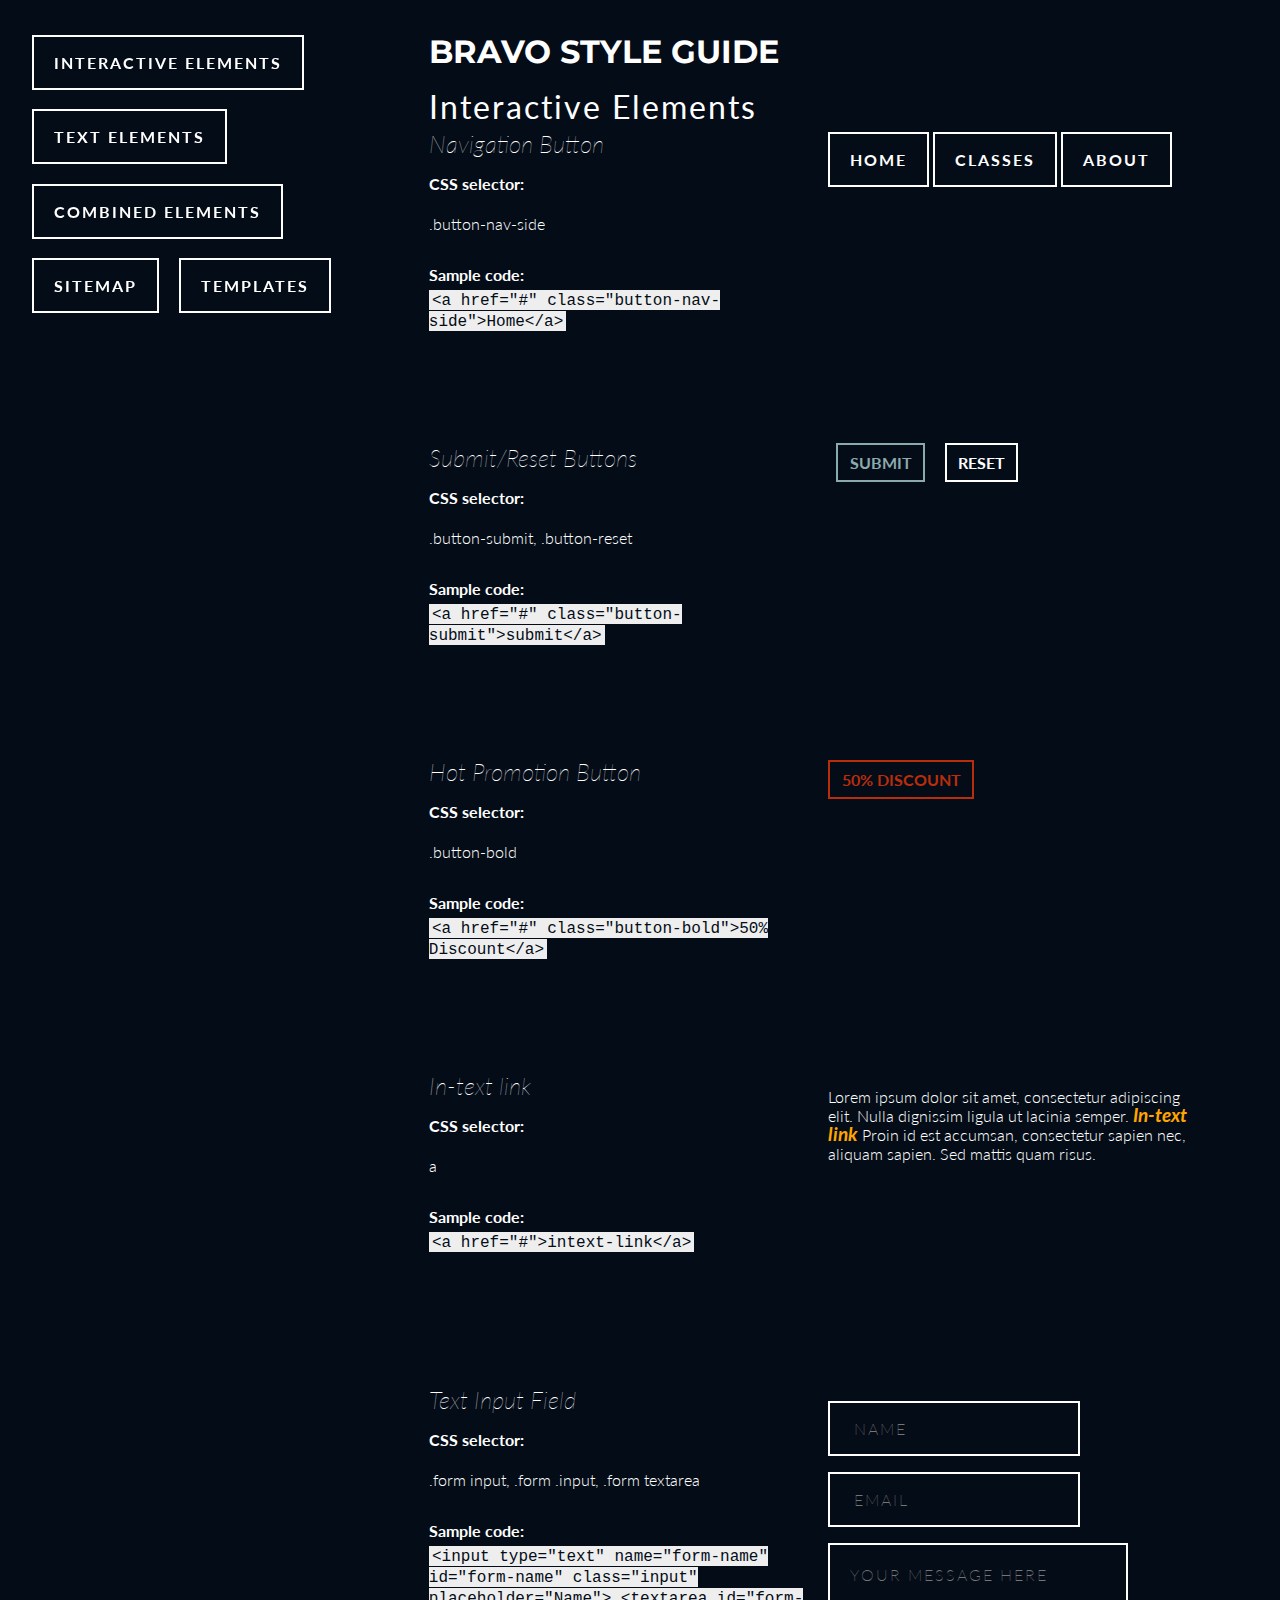
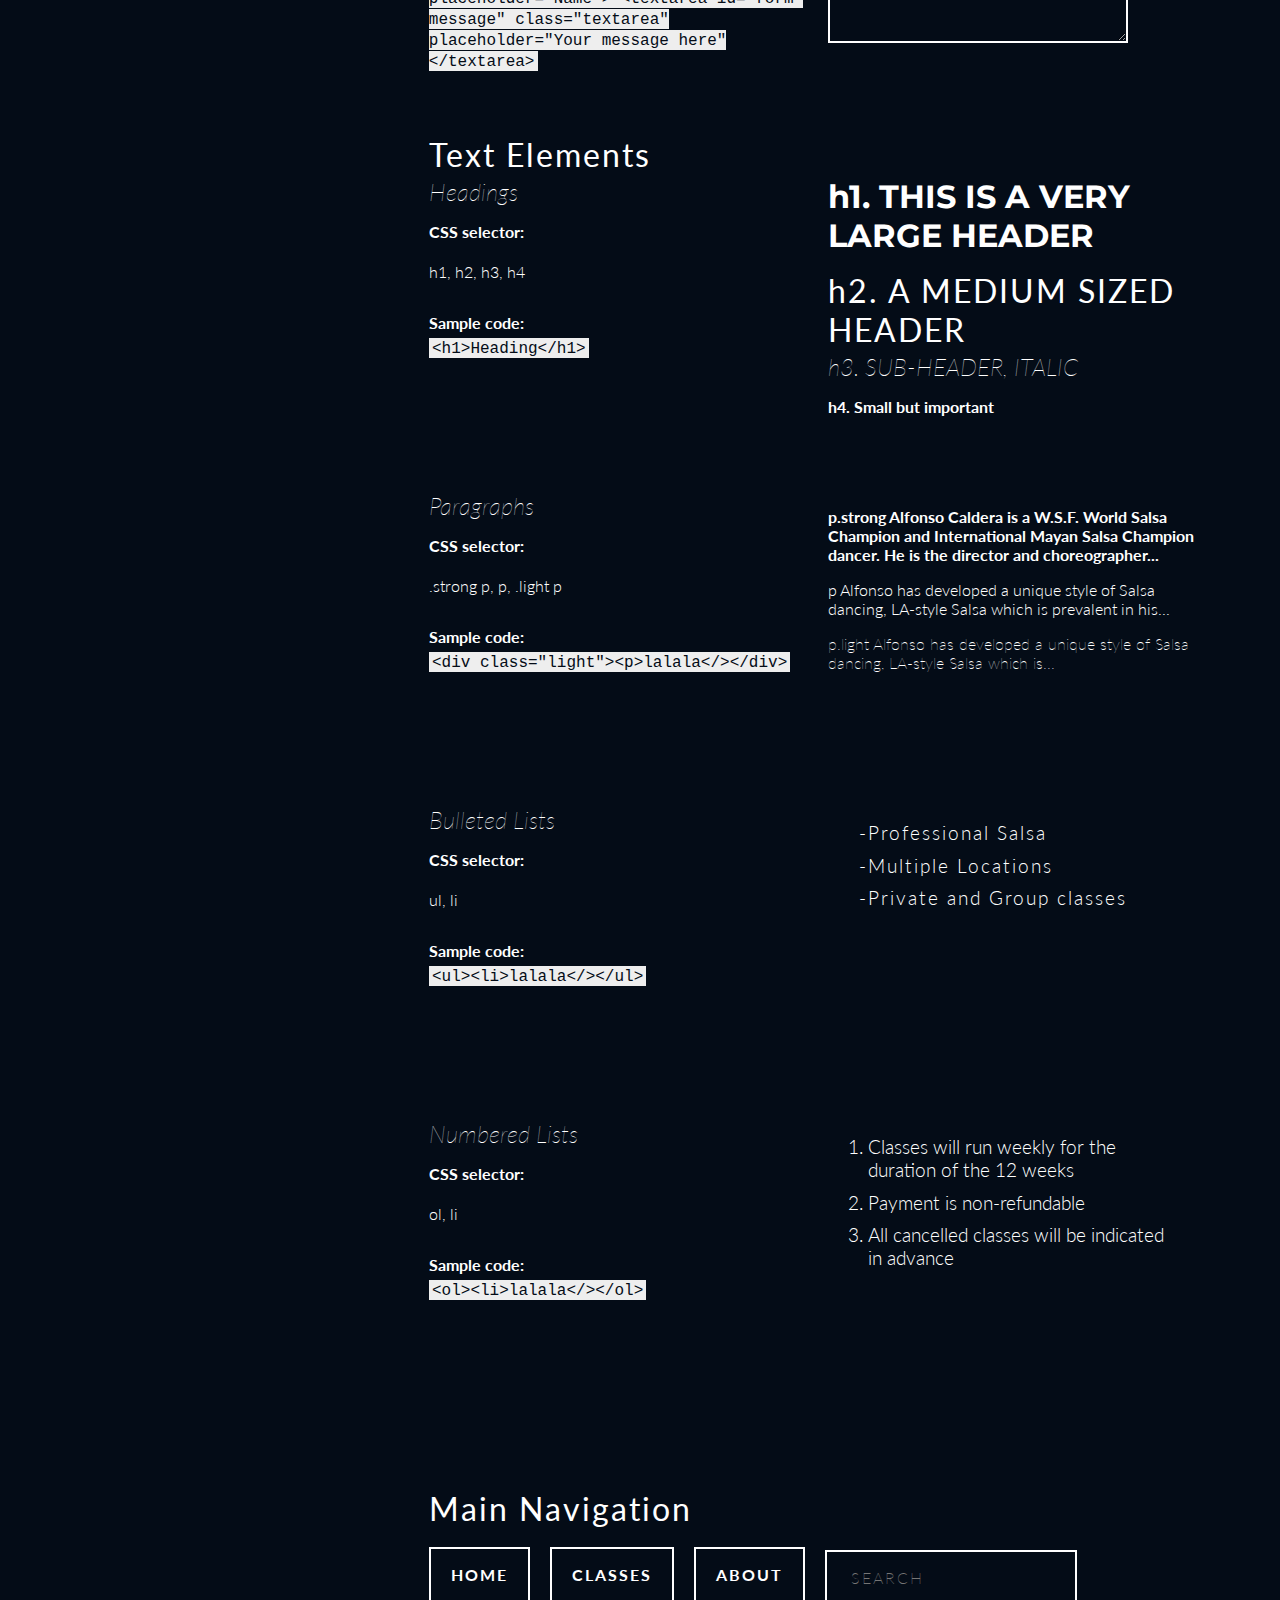
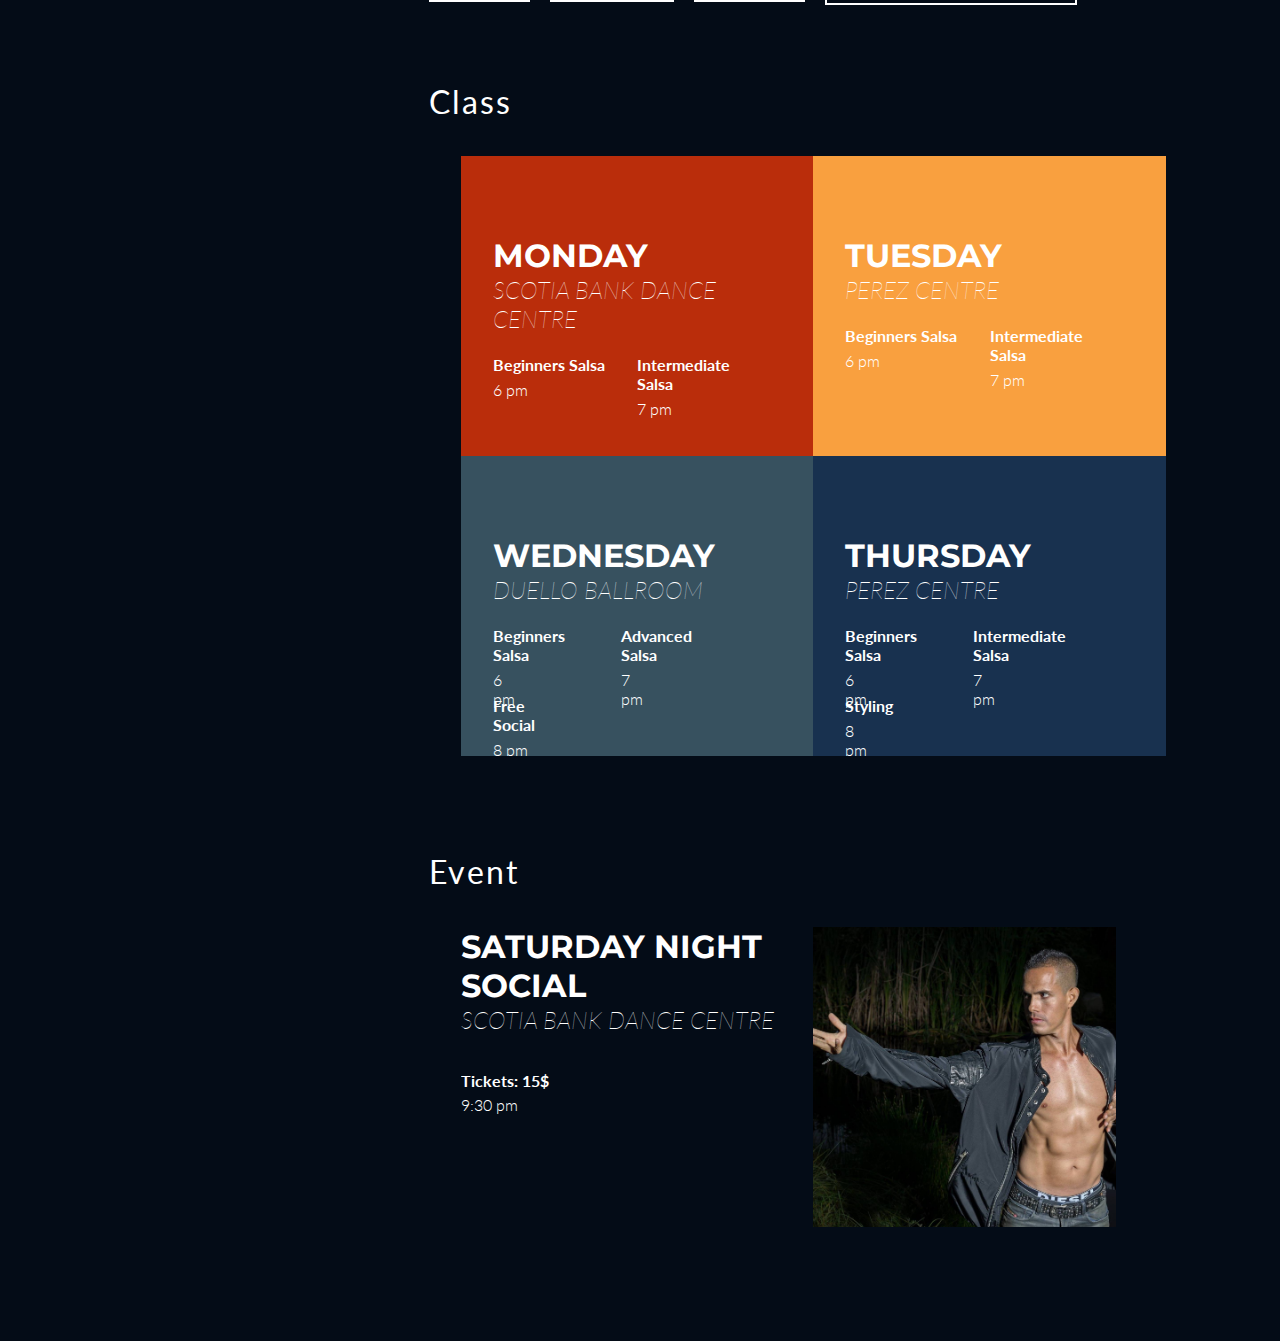
==== index.html @ b757b140 "made menu smaller and changed the padding for the grid in style guide" ====
<!DOCTYPE html>
<html>

  <head>

    <meta charset="utf-8">
    <title>BRAVO STYLE GUIDE</title>

    <link href="css/main.css" rel="stylesheet">
    <link rel="stylesheet" href="css/normalize.css">
    <link href='http://fonts.googleapis.com/css?family=Lato:100,300,400,700,900,300italic,400italic|Playfair+Display:700,900,700italic,900italic|Montserrat:400,700' rel='stylesheet' type='text/css'>
    <meta name="viewport" content="width=device-width, initial-scale=1.0">

  </head>

  <body>


    <div class= "grid grid-pad">

      <div class="col-1-4">
        

          <nav>
            
            <div class="col-1-1">  
              <a class="button-nav-side" href="#interactive_elements">Interactive Elements</a>
            </div>
            <div class="col-1-1">
              <a class="button-nav-side" href="#text_elements">Text Elements</a>
            </div>
            <div class="col-1-1">
              <a class="button-nav-side" href="#combined_elements">Combined Elements</a>
            </div>
            <div class="col-1-1">
              <a class="button-nav-side" href="sketches.html">Sitemap</a>
            </div>
            <div class="col-1-1">
              <a class="button-nav-side" href="components.html">Templates</a>
            </div>
        
          </nav>
     

      </div>

      <div class="col-3-4" id="interactive_elements">

        <!-- INTERACTIVE ELEMENTS SECTION // -->
        <h1>BRAVO STYLE GUIDE</h1>

            <!-- Default Button styling section -->
            
            <h2>Interactive Elements</h2>

              <div class="col-1-2">
                <h3>Navigation Button</h3>     
                <h4>CSS selector:</h4>
                <p>.button-nav-side</p>
                <h4>Sample code:</h4>
                <code>&lt;a href="#" class="button-nav-side"&gt;Home&lt;/a&gt;</code>
              </div>

              <div class="col-1-2">
                <a class="button-nav-side" href="#">Home</a>   
                  <a class="button-nav-side" href="#">Classes</a>   
                    <a class="button-nav-side" href="#">About</a>   
  
              </div>

              <div class="col-1-2">
                  <h3>Submit/Reset Buttons</h3>
                  <h4>CSS selector:</h4>
                  <p>.button-submit, .button-reset</p>
                  <h4>Sample code:</h4>
                  <code>&lt;a href="#" class="button-submit"&gt;submit&lt;/a&gt;</code>
              </div>

              <div class="col-1-2">
                <a class="button-submit" href="#">Submit</a>  
                <a class="button-reset" href="#">Reset</a>                   
              </div>

              <div class="col-1-2">
                <h3>Hot Promotion Button</h3>
                <h4>CSS selector:</h4>
                <p>.button-bold</p>
                <h4>Sample code:</h4>
                <code>&lt;a href="#" class="button-bold"&gt;50% Discount&lt;/a&gt;</code>
              </div>

              <div class="col-1-2">
                <a class="button-bold" href="#">50% Discount</a>
              </div>

              <div class="col-1-2">

                <h3>In-text link</h3>
                <h4>CSS selector:</h4>
                <p>a</p>
                <h4>Sample code:</h4>
                <code>&lt;a href="#"&gt;intext-link&lt;/a&gt;</code>

              </div>

              <div class="col-1-2">

              <p>Lorem ipsum dolor sit amet, consectetur adipiscing elit. Nulla dignissim ligula ut lacinia semper. <strong><a href="#">In-text link</a></strong>
              Proin id est accumsan, consectetur sapien nec, aliquam sapien. Sed mattis quam risus.</p>

              </div>

              <div class="col-1-2">
                <h3>Text Input Field</h3>
                <h4>CSS selector:</h4>
                <p>.form input, .form .input, .form textarea</p>
                <h4>Sample code:</h4>
                <code>&lt;input type="text" name="form-name" id="form-name" class="input" placeholder="Name"&gt;
                &lt;textarea id="form-message" class="textarea" placeholder="Your message here"&lt;/textarea&gt;</code>
              </div>

              <div class="col-1-2">
              <form method="post" action='#' id="form" class="form">
                <!-- <label for="form-name">Name:</label> -->
                <input type="text" name="form-name" id="form-name" class="input" placeholder="Name">
                <!-- <label for="form-email">Email:</label> -->
                <input type="text" name="form-email" id="form-email" class="input" placeholder="Email">
                <!-- <label for="form-message">Message:</label> -->
                <textarea id="form-message" class="textarea" placeholder="Your message here" ></textarea>

              </form>

              </div>
              
           
            </div>
         
          <!-- // INTERACTIVE ELEMENTS SECTION -->



          <!-- TEXT ELEMENTS SECTION // -->
          <div class="col-3-4" id="text_elements">
 
              <h2>Text Elements</h2>
              <div class="col-1-2">
                <h3>Headings</h3>     
                <h4>CSS selector:</h4>
                <p>h1, h2, h3, h4</p>
                <h4>Sample code:</h4>
                <code>&lt;h1&gt;Heading&lt;/h1&gt;</code>
              </div>

              <div class="col-1-2">
                <h1>h1. THIS IS A VERY LARGE HEADER</h1>
                <h2>h2. A MEDIUM SIZED HEADER</h2>
                <h3>h3. SUB-HEADER, ITALIC</h3>
                <h4>h4. Small but important</h4>
  
              </div>

              <div class="col-1-2">
              <h3>Paragraphs</h3>
              <h4>CSS selector:</h4>
                <p>.strong p, p, .light p</p>
                <h4>Sample code:</h4>
                <code>&lt;div class="light"&gt;&lt;p&gt;lalala&lt;/&gt;&lt;/div&gt;</code>
              </div>
              
              <div class="col-1-2">
                  <div class="strong">
                  <p>p.strong Alfonso Caldera is a W.S.F. World Salsa Champion and International Mayan Salsa Champion dancer. He is the director and choreographer...</p> </div>

                  
                  <p>p Alfonso has developed a unique style of Salsa dancing, LA-style Salsa which is prevalent in his...</p>

                  <div class="light">
                  <p>p.light Alfonso has developed a unique style of Salsa dancing, LA-style Salsa which is...</p> </div>
              </div>
            
              <div class="col-1-2">
            
              <h3>Bulleted Lists</h3>
                <h4>CSS selector:</h4>
                <p>ul, li</p>
                <h4>Sample code:</h4>
                <code>&lt;ul&gt;&lt;li&gt;lalala&lt;/&gt;&lt;/ul&gt;</code>
              </div>

              
              <div class="col-1-2">
                <ul>
                  <li>Professional Salsa </li>
                  <li>Multiple Locations</li>
                  <li>Private and Group classes</li>
                </ul>
              </div>
              <div class="col-1-2">
              
              <h3>Numbered Lists</h3>
                <h4>CSS selector:</h4>
                <p>ol, li</p>
                <h4>Sample code:</h4>
                <code>&lt;ol&gt;&lt;li&gt;lalala&lt;/&gt;&lt;/ol&gt;</code>
              </div>
              <div class="col-1-2">
                <ol>
                  <li>Classes will run weekly for the duration of the 12 weeks</li>
                  <li>Payment is non-refundable</li>
                  <li>All cancelled classes will be indicated in advance</li>
                </ol>
              </div>
            

          </div>
          <!-- // TEXT ELEMENTS SECTION -->



          <!-- COMBINED ELEMENTS SECTION // -->
          <div class="col-3-4"id="combined_elements">
          <section class="main-nav">
              <h2>Main Navigation</h2>
              <div class="main-nav">
              <form method="search" action='#' class="search">
                <a class="button-nav-side" href="#">Home</a>   
                  <a class="button-nav-side" href="#">Classes</a>   
                    <a class="button-nav-side" href="#">About</a>
                    <input type="text" name="form-search" id="form-search" class="input" placeholder="Search">
              </form>
              </div>

            </section>

            <section class="classes">
              <h2>Class</h2>
              <div class="grid grid-pad">              
                <div class="mon col-1-3 text">
                  <h1>MONDAY</h1>
                  <h3>SCOTIA BANK DANCE CENTRE</h3>
                   <div class="col-1-5">
                    <h4>Beginners Salsa</h4> <p>6 pm</p>
                  </div>

                   <div class="col-1-5">
                      <h4>Intermediate Salsa</h4><p>7 pm</p>
                   </div>

                </div>
                <div class="tues col-1-3 text">
                  <h1>TUESDAY</h1>
                  <h3>PEREZ CENTRE</h3>
                   <div class="col-1-5">
                    <h4>Beginners Salsa</h4><p>6 pm</p>
                  </div>
                   <div class="col-1-5">
                      <h4>Intermediate Salsa</h4><p>7 pm</p>
                   </div>
                </div>
                <div class="wed col-1-3 text">
                  <h1>WEDNESDAY</h1>
                  <h3>DUELLO BALLROOM</h3>
                   <div class="col-1-6">
                    <h4>Beginners Salsa</h4><p>6 pm</p>
                  </div>
                   <div class="col-1-6">
                      <h4>Advanced Salsa</h4><p>7 pm</p>
                   </div>
                    <div class="col-1-6">
                      <h4>Free Social</h4><p>8 pm</p>
                   </div>

                </div>
                <div class="thurs col-1-3 text">
                  <h1>THURSDAY</h1>
                  <h3>PEREZ CENTRE</h3>
                   <div class="col-1-6">
                    <h4>Beginners Salsa</h4><p>6 pm</p>
                  </div>
                   <div class="col-1-6">
                      <h4>Intermediate Salsa</h4><p>7 pm</p>
                   </div>
                    <div class="col-1-6">
                      <h4>Styling</h4><p>8 pm</p>
                   </div>

                </div>
              </div>

            </section>

            <section class="events">
              <h2>Event</h2>
               <div class="grid grid-pad">              
                <div class="col-1-3 img">
                  <h1>SATURDAY NIGHT SOCIAL </h1>
                  <h3>SCOTIA BANK DANCE CENTRE</h3>
                   
                    <h4>Tickets: 15$</h4><p>9:30 pm</p>
                  
                </div>

                <div class="event-1 col-1-3">
                  <img src="images/alfonso_1.jpg" alt="img" >                  
                </div>

            </section>

         </div>
          <!-- // COMBINED ELEMENTS SECTION -->

      </div>

    </div>
  </body>
</html>
---- css/main.css ----
/*
  STYLE GUIDE STYLING 
  Default styling for the style guide 
*/

*, *:after, *:before {
  -webkit-box-sizing: border-box;
  -moz-box-sizing: border-box;
  box-sizing: border-box;
}

body {
  font-family: 'Lato', sans-serif;
  font-size: 1em; 
  background-color: #040c17;
  color: white;
  padding: 0;
}

.main-nav {
}
body::-webkit-scrollbar {
    width: 1em;
    margin-left: 1em;
    color: white;
}
 
body::-webkit-scrollbar-track {
    -webkit-box-shadow: none;
    background-color: #040c17;
}
 
body::-webkit-scrollbar-thumb {
  background-color: white;

  outline: 1px solid white;
}

section:not([id]) {
  margin: 3em 0;
  padding: 0.5em 0;
  border-top: none;
  
}
section{
  margin-bottom: 3em
}
/* section h2{
  margin-top: 0;
  margin-bottom: 1em;
  padding-bottom: 0.2em;
  border-bottom: 1px solid white;
 }*/

div code {
  background-color: #EEE;
  margin: 1em 0;
  padding-top: 0.1em;
  padding-left: 0.2em;
  padding-right: 0.2em;
  color: #040c17;
}

/* 
   GRID -----------------------------------------------
*/

[class*='col-'] {
  float: right;
  padding: 0;
  text-align: left;
}

[class*='col-'] {
  padding-right: 20px;
}
[class*='col-']:last-of-type {
  padding-right: 50px;
}
@media (max-width: 70em) {
    .grid-pad .col-1-3 {
  width: 100%;
 
}

}

@media (max-width: 50em) {

  .h4{
    font-size: 0.7em;
  }

  .grid-pad .col-1-4{
    width: 100%;
    padding-bottom: 2em;
    position: relative;
  }
    .grid-pad .col-3-4 {
    width: 100%;

    padding-left: 0;
  }
    .grid-pad .col-1-2 {
    width: 100%;
    min-height: 50px;
    height: auto;
  }

  .grid-pad .col-1-3 {
  width: 100%;
 
}


}

.grid-pad {
  padding: 2em;
}

.grid-pad > [class*='col-']:last-of-type {
  padding-right: 50px;
}

.col-1-4 {
  width: 30%;
  position: fixed;
}

.mon {
  background-color: #ba2d0b;
}
.tues {
  background-color: #f9a03f;
}
.wed {
  background-color: #37515f;
}
.thurs{
  background-color: #18314f;
}
.col-1-3 {
  width: 50%;
  float: left;
  height: 300px;
  overflow: hidden;

 
}
 
 .text {
  padding: 5em 2em 2em 2em;
 }
 .img {
  padding: 0;
  min-width: 300px;
 }

.col-1-3 h1{
  margin-bottom: 0;

}
.col-1-3 h3{
  font-style: italic;
  margin-top: 0;
  margin-bottom: 0.4em;
}
.col-1-3 p{
  margin-top: 0;
  margin-bottom: 0;
}

.col-1-5 h4{
  padding-top: 0;
  margin-top: 0;
  margin-bottom: 0.1em;
}

.col-1-5 p {
  font-size: 1rem;
  padding: 0;
  margin: 0;
}

.col-1-6 h4{
  padding-top: 0;
  margin-top: 0;
  margin-bottom: 0.1em;
}

.col-1-6 p {
  font-size: 1rem;
  padding: 0;
  margin: 0;
}
.col-1-2{
  width: 50%;
  float: left;
  padding-top: 0px;
  margin-bottom: 4em;
  height: auto;
  min-height: 250px;
  overflow: hidden;
  overflow: scroll;
}
.col-3-4 {
  width: 70%;
  padding-left: 2em;

}
.col-1-5 {
  width: 50%;
  padding-bottom: 1em;
  float: left;
  height: 70px;
}

.col-1-6 {
  width: 30%;
  padding-right: 8em;
  padding-bottom: 2em;
  float: left;
  height: 70px;
}

.col-1-1 {
  
  float: left;
}


.grid:after {
  content: "";
  display: table;
  clear: both;
}
.event-1 {
  
  background-color: none;

}

/* 
  INTERACTIVE ELEMENTS -------------------
*/

/* Styling for the navigation button */
.button-nav, .button-nav:visited {
  /*display: block;*/
  background-color: transparent;
  color: #040c17;
  padding: 1em 1.25em;
  text-decoration: none;
  -webkit-transition: background-color 0.5s;
  transition: background-color 0.5s;
}

.button-nav:hover, .button-nav:active, .button-nav:focus {
  background-color: #040c17;
  color: white;
}

.button-nav{
  /*display: inline-block;*/
  margin: 2em;
  margin-bottom: 1em;
  text-align: center;
  
  padding: 1em 1.25em;
  color: #040c17;
  background: transparent;
  border: 2px solid #040c17;


  font-weight: bold;
  font-size: 1rem; 
  letter-spacing: 2px;
  text-transform: uppercase;
  text-decoration: none;
  -webkit-border-radius: 0;
  -moz-border-radius: 0;
  border-radius: 0;

  /* css webkit transition: cubic-beizer provides smooth transition for all animations. got the values
  from http://cubic-bezier.com/ */
  /*-webkit-transition: all 0.2s cubic-bezier(0.000, 0.000, 0.580, 1.000);
  -moz-transition: all 0.2s cubic-bezier(0.000, 0.000, 0.580, 1.000);
  -o-transition: all 0.2s cubic-bezier(0.000, 0.000, 0.580, 1.000);
  -ms-transition: all 0.2s cubic-bezier(0.000, 0.000, 0.580, 1.000);
  transition: all 0.2s cubic-bezier(0.000, 0.000, 0.580, 1.000);
  */
}
.button-nav:hover, .button-nav:focus {
  background-color: #040c17;
  color: #f9f9f9;
}




.button-nav-side, .button-nav-side:visited {
  display: inline-block;
  background-color: transparent;
  color: white;
  padding: 1em 1.25em;
  text-decoration: none;
  -webkit-transition: background-color 0.5s;
  transition: background-color 0.5s;
}

.button-nav-side:hover, .button-nav-side:active, .button-nav-side:focus {
  background-color: gray;
  color: white;
}

.main-nav .button-nav-side{
  margin-top: 1em;
  margin-right: 1em;
}
.button-nav-side{
  display: inline-block;
  margin: 0.2em 0;
  margin-bottom: 1em;
  text-align: center;
  
  padding: 1em 1.25em;
  color: white;
  background: transparent;
  border: 2px solid white;


  font-weight: bold;
  font-size: 1rem; 
  letter-spacing: 2px;
  text-transform: uppercase;
  text-decoration: none;
  -webkit-border-radius: 0;
  -moz-border-radius: 0;
  border-radius: 0;

  /* css webkit transition: cubic-beizer provides smooth transition for all animations. got the values
  from http://cubic-bezier.com/ */
  /*-webkit-transition: all 0.2s cubic-bezier(0.000, 0.000, 0.580, 1.000);
  -moz-transition: all 0.2s cubic-bezier(0.000, 0.000, 0.580, 1.000);
  -o-transition: all 0.2s cubic-bezier(0.000, 0.000, 0.580, 1.000);
  -ms-transition: all 0.2s cubic-bezier(0.000, 0.000, 0.580, 1.000);
  transition: all 0.2s cubic-bezier(0.000, 0.000, 0.580, 1.000);
  */
}
.button-nav-side:hover, .button-nav-side:focus {
  background-color: white;
  color: #040c17;
}

.button-bold, .button-bold:visited {
  display: inline-block;
  background-color: white;
  color: #ba2d0b;
  padding: 1em 1.25em;
  text-decoration: none;

    /* css webkit transition: background changes slower, 0.5 second transition */
  -webkit-transition: background-color 0.5s;
  transition: background-color 0.5s;
}
.button-bold{
  margin: 1em 1em;
  display: inline-block;
  margin: 0.2em 0;
  text-align: center;
  vertical-align: middle;
  padding: 0.5em 0.7em;
  color: #ba2d0b;
  background: transparent;
  border: 2px solid #ba2d0b;


  font-weight: bold;
  font-size: 1rem; 
  text-transform: uppercase;
  text-decoration: none;
  -webkit-border-radius: 0;
  -moz-border-radius: 0;
  border-radius: 0;

  /* css webkit transition: another cubic-beizer */
  -webkit-transition: all 0.2s cubic-bezier(0.000, 0.000, 0.580, 1.000);
  -moz-transition: all 0.2s cubic-bezier(0.000, 0.000, 0.580, 1.000);
  -o-transition: all 0.2s cubic-bezier(0.000, 0.000, 0.580, 1.000);
  -ms-transition: all 0.2s cubic-bezier(0.000, 0.000, 0.580, 1.000);
  transition: all 0.2s cubic-bezier(0.000, 0.000, 0.580, 1.000);

}

.button-bold:active, .button-bold:hover, .button-bold:focus {
  background-color: #ba2d0b;
  color: #040c17;
}
.button-bold:hover, .button-bold:focus {
  background-color: #ba2d0b;
  color: #040c17;
}

.button-submit, .button-submit:visited {
  display: inline-block;
  background-color: transparent;
  color: #8baaad;
  padding: 1em 1.25em;
  text-decoration: none;
  -webkit-transition: background-color 0.5s;
  transition: background-color 0.5s;
}



.button-submit{
  margin: 0em 0.5em;
  display: inline-block;
  text-align: center;
  vertical-align: middle;
  padding: 0.5em 0.7em;
  color: #8baaad;
  background: transparent;
  border: 2px solid #8baaad;


  font-weight: bold;
  font-size: 1rem; 
  text-transform: uppercase;
  text-decoration: none;
  -webkit-border-radius: 0;
  -moz-border-radius: 0;
  border-radius: 0;
  -webkit-transition: all 0.2s cubic-bezier(0.000, 0.000, 0.580, 1.000);
  -moz-transition: all 0.2s cubic-bezier(0.000, 0.000, 0.580, 1.000);
  -o-transition: all 0.2s cubic-bezier(0.000, 0.000, 0.580, 1.000);
  -ms-transition: all 0.2s cubic-bezier(0.000, 0.000, 0.580, 1.000);
  transition: all 0.2s cubic-bezier(0.000, 0.000, 0.580, 1.000);

}
.button-submit:active, .button-submit:hover, .button-submit:focus {
  background-color: #8baaad;
  color: white;
}
.button-submit:hover, .button-submit:focus {
  background-color: #8baaad;
  color: #040c17;
}


.button-reset, .button-reset:visited {
  display: inline-block;
  background-color: #040c17;
  color: white;
  padding: 1em 1.25em;
  text-decoration: none;
  -webkit-transition: background-color 0.5s;
  transition: background-color 0.5s;
}



.button-reset{
  margin: 0em 0.5em;
  display: inline-block;
  text-align: center;
  vertical-align: middle;
  padding: 0.5em 0.7em;
  color: white;
  background: transparent;
  border: 2px solid white;


  font-weight: bold;
  font-size: 1rem; 
  text-transform: uppercase;
  text-decoration: none;
  -webkit-border-radius: 0;
  -moz-border-radius: 0;
  border-radius: 0;
  -webkit-transition: all 0.2s cubic-bezier(0.000, 0.000, 0.580, 1.000);
  -moz-transition: all 0.2s cubic-bezier(0.000, 0.000, 0.580, 1.000);
  -o-transition: all 0.2s cubic-bezier(0.000, 0.000, 0.580, 1.000);
  -ms-transition: all 0.2s cubic-bezier(0.000, 0.000, 0.580, 1.000);
  transition: all 0.2s cubic-bezier(0.000, 0.000, 0.580, 1.000);

}
.button-reset:active, .button-reset:hover, .button-reset:focus {
  background-color: white;
  color: #040c17;
}
.button-reset:hover, .button-reset:focus {
  background-color: white;
  color: #040c17;
}

.search input{
  display: inline-block;
  text-align: left;
  padding: 1em 1.5em;
  vertical-align: middle;

  text-transform: uppercase;
  color: white;
  border: 2px solid white;
    
  font-family: "Lato", sans-serif;
  font-weight: bold;
  font-size: 1rem; 
  letter-spacing: 2px;
  
  -webkit-border-radius: 0;
  -moz-border-radius: 0;
  border-radius: 0;
  
  -webkit-box-shadow: none;
  -moz-box-shadow: none;
  box-shadow: none;
    
  -moz-box-sizing: border-box;
  -webkit-box-sizing: border-box;
  box-sizing: border-box;
    
    -webkit-transition: all 0.2s cubic-bezier(0.000, 0.000, 0.580, 1.000);  
    -moz-transition: all 0.2s cubic-bezier(0.000, 0.000, 0.580, 1.000); 
    -o-transition: all 0.2s cubic-bezier(0.000, 0.000, 0.580, 1.000);
    -ms-transition: all 0.2s cubic-bezier(0.000, 0.000, 0.580, 1.000); 
    transition: all 0.2s cubic-bezier(0.000, 0.000, 0.580, 1.000);
}

.search .input:hover{
  border-color: white;
}
.search .input:focus{
  border-color: white;
  border-width: 2px;
  color: white;
}

.search .input{
  padding: 1em 1.5em;
  background-color: #040c17;
  font-weight: 200;    
  font-size: 1rem; 
  letter-spacing: 2px;
}

.form input{
  display: inline-block;
  margin-top: 1em;
  margin-right: 1em;
  text-align: left;
  padding: 1em 1.5em;
  vertical-align: middle;

  text-transform: uppercase;
  color: white;
  border: 2px solid white;
    
  font-family: "Lato", sans-serif;
  font-weight: lighter;
  font-size: 1rem; 
  letter-spacing: 2px;
  
  -webkit-border-radius: 0;
  -moz-border-radius: 0;
  border-radius: 0;
  
  -webkit-box-shadow: none;
  -moz-box-shadow: none;
  box-shadow: none;
    
  -moz-box-sizing: border-box;
  -webkit-box-sizing: border-box;
  box-sizing: border-box;
    
    -webkit-transition: all 0.2s cubic-bezier(0.000, 0.000, 0.580, 1.000);  
    -moz-transition: all 0.2s cubic-bezier(0.000, 0.000, 0.580, 1.000); 
    -o-transition: all 0.2s cubic-bezier(0.000, 0.000, 0.580, 1.000);
    -ms-transition: all 0.2s cubic-bezier(0.000, 0.000, 0.580, 1.000); 
    transition: all 0.2s cubic-bezier(0.000, 0.000, 0.580, 1.000);
}

.form .input:hover{
  border-color: white;
}
.form .input:focus{
  color: #111;
  border-color: white;
  border-width: 2px;
  color: white;
}

.form .input{
  margin-top: 1em;
  margin-right: 1em;
    padding: 1em 1.5em;
    
    background-color: #040c17;
   
    
    font-weight: 200;
    
    font-size: 1rem; 
    letter-spacing: 2px;
}

.form textarea{
  margin-top: 1em;
  margin-right: 1em;
  min-height: 100px;
  min-width: 300px;
  font-family: "Lato", sans-serif;
  font-weight: 200;
  font-size: 1rem;
  padding: 20px;

  background-color: #040c17;

  text-transform: uppercase;
  letter-spacing: 2px;
  color: white;
  border-width: 2px;
  text-align: left;

  border-color: white;
  outline: none;
  
  -webkit-box-shadow: none;
  -moz-box-shadow: none;
  box-shadow: none;
    
  -webkit-border-radius: 0;
  -moz-border-radius: 0;
  border-radius: 0;
}
.form textarea:hover{
  border-color: white;
}
.form textarea:focus{
  color: #111;
  border-color: white;
  border-width: 2px;
  -webkit-box-shadow: 0 0 3px rgba(21,21,21, .3);
  -moz-box-shadow: 0 0 3px rgba(21,21,21, .3);
  box-shadow: 0 0 3px rgba(21,21,21, .3);
}

/* 
  TEXT ELEMENTS -------------------
*/

a {
  color: white; 
}
a:visited {
  color: white;
}


a:active, a:hover {
  color: white; 
  text-decoration: none;
}


h1 {
  font-family: 'Montserrat', sans-serif;
  font-weight: 700;
  font-size: 2.5rem; 
  margin-top: 0;
  margin-bottom: 0.5em;
}


h2 {
  font-family: 'Lato', sans-serif;
  font-weight: 400;
  margin-bottom: 0.1em;
  letter-spacing: 2px;
  margin-top: 0;
  font-size: 2rem; 
  
}


strong a {
  
  font-size: 1.2rem; 
  font-style: italic ;
  font-weight: 700;
  text-decoration: none;
  line-height: 0.5;
  padding-right: 0;
  color: orange;

}
strong a:active, h2 a:hover {
  color: orange;
  text-decoration: line-through;


}
strong a:visited{
  color: orange;
  text-decoration: line-through;;
}

.col-1-2 h3 {
  font-family: Lato, sans-serif;
  font-weight: lighter;
  font-style: italic;
  padding-bottom: 0;
  margin: 0;

  font-size: 1.5rem; 

}


h3 {
  font-family: Lato, sans-serif;
  font-weight: lighter;
  font-style: italic;
  padding-bottom: 0.5em;
  font-size: 1.5rem; 

}

h4 {
  margin: 0;
  padding-bottom: 0.3em;
  padding-top: 1em;
  font-size: 1rem; 

}

ul{
  list-style-type: '-';
  letter-spacing: 2px;
  font-weight: italic;
}

ul, ol {
  font-family: "Lato", sans-serif;
  font-weight: lighter;
  font-size: 1rem;
  text-align: left;
}

p {
  font-family: "Lato", sans-serif;
  font-weight: 300;
  font-size: 1rem;
  padding-bottom: 0;

}
.strong p{
  font-weight: bold;
}

.light p {
  font-weight: 100;
}

li {

  font-family: 'Lato', sans-serif;
  font-weight: 300;
  margin-bottom: 0.5em;
  margin-top: 0;
  font-size: 1.2rem; 
  
}


/* 
  COMBINED ELEMENTS -------------------

*/

img {
  height: auto; 
  width: auto;
  max-width: 100%;
  border: 1px solid #888888; 
}


figure {
  margin: 0;
}


figcaption {
  font-size: 0.8rem;
  font-style: italic;
}
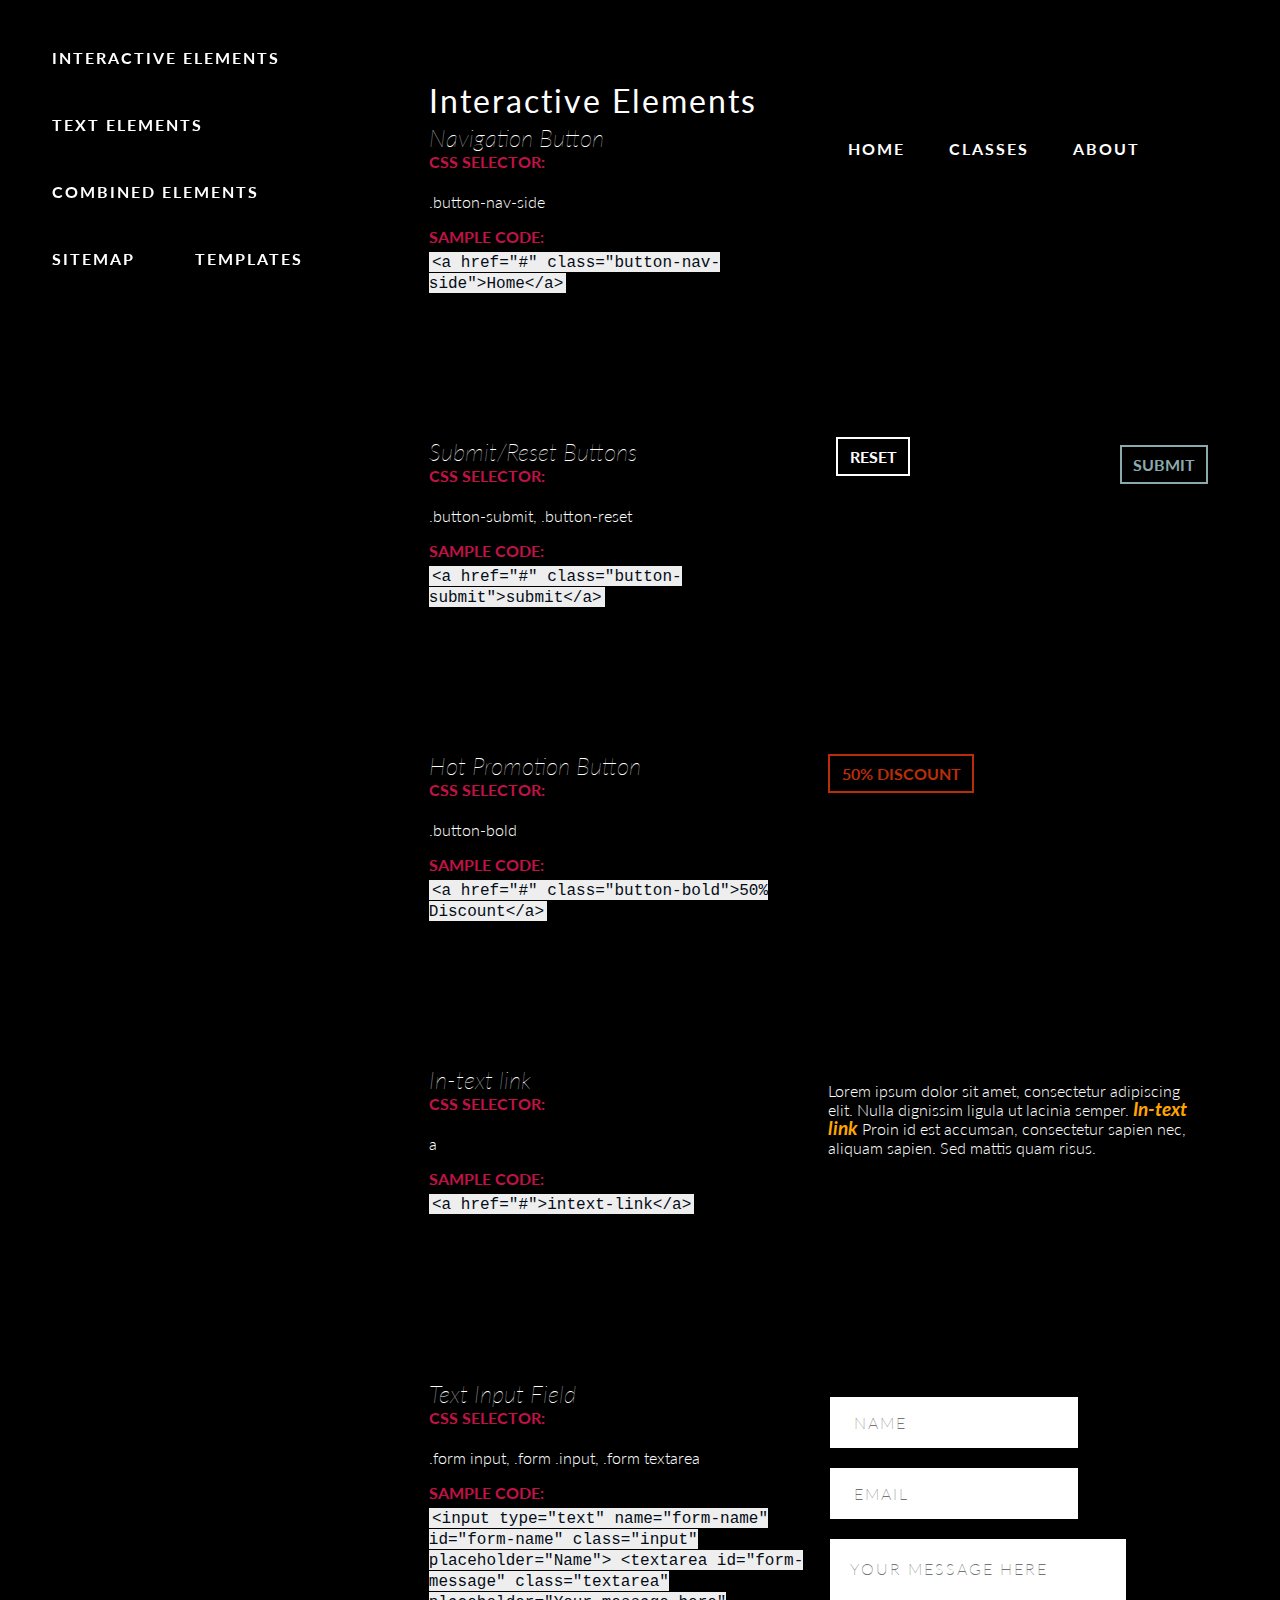
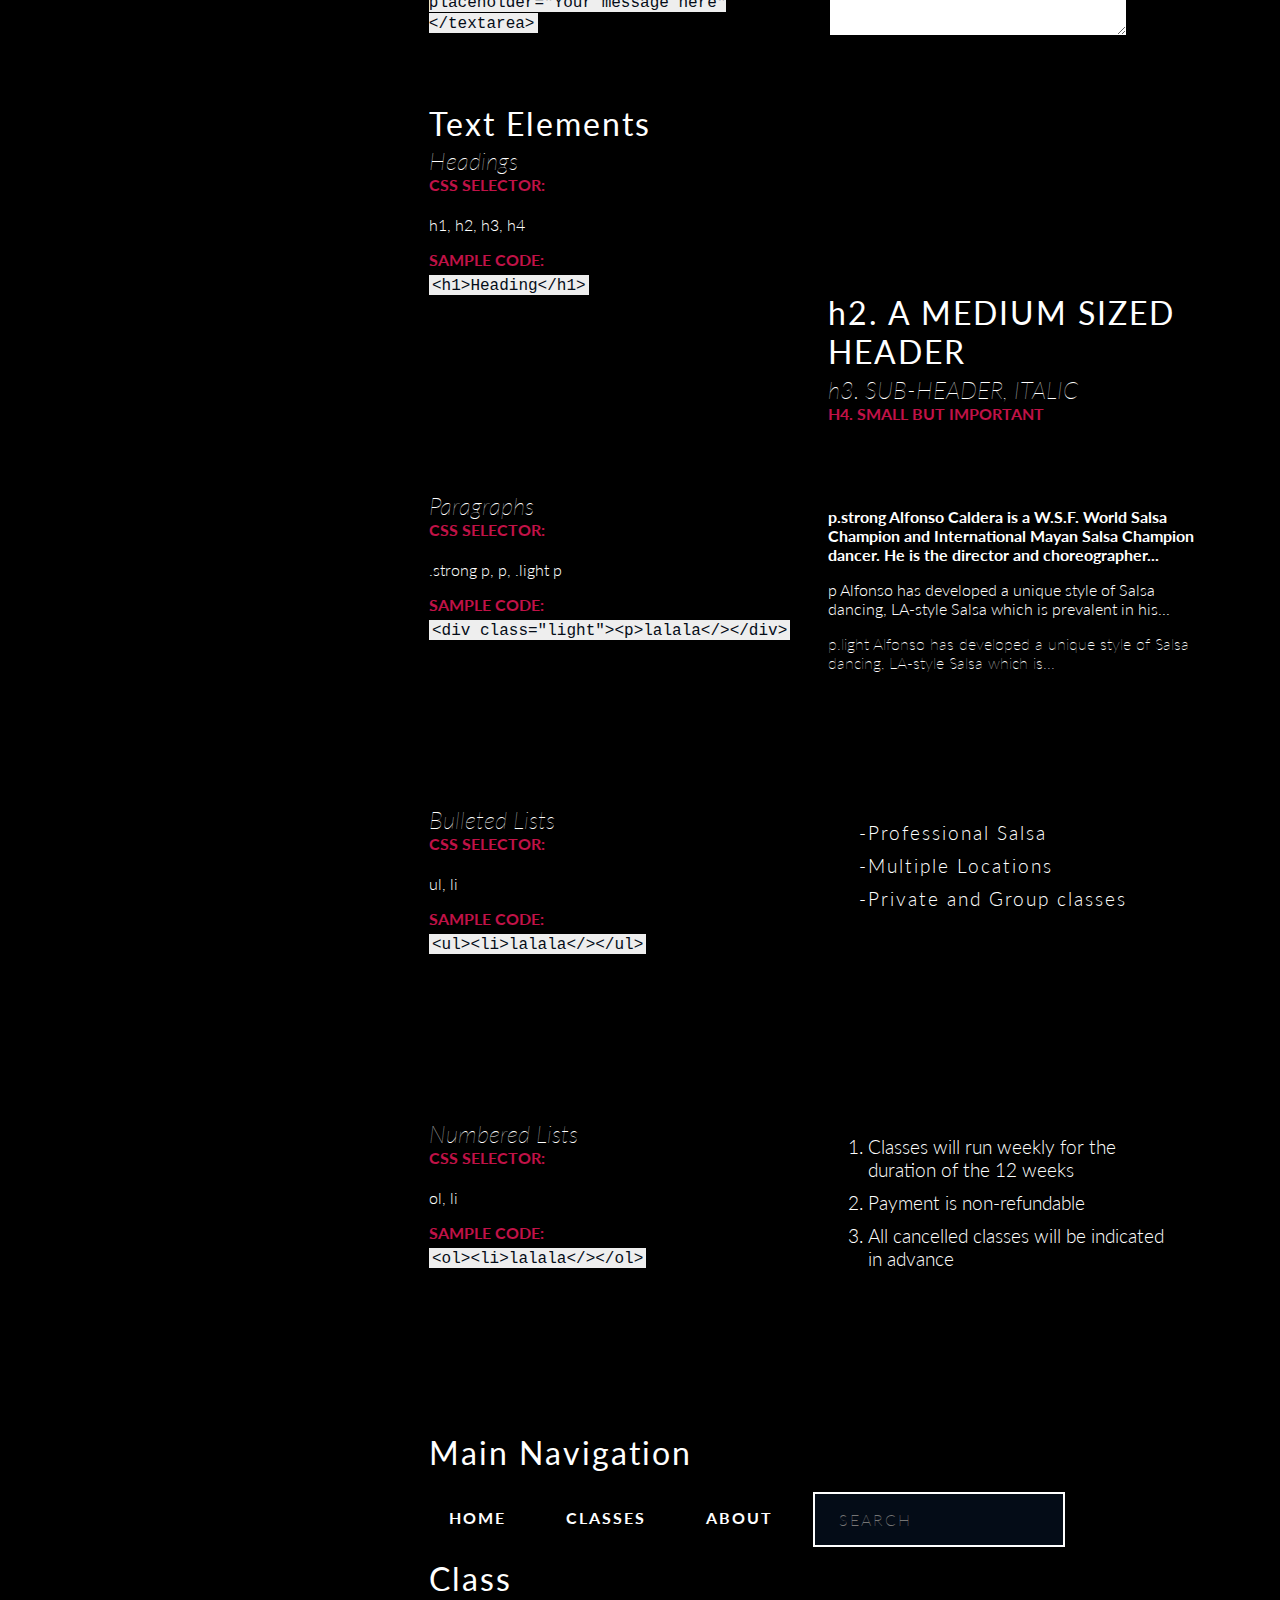
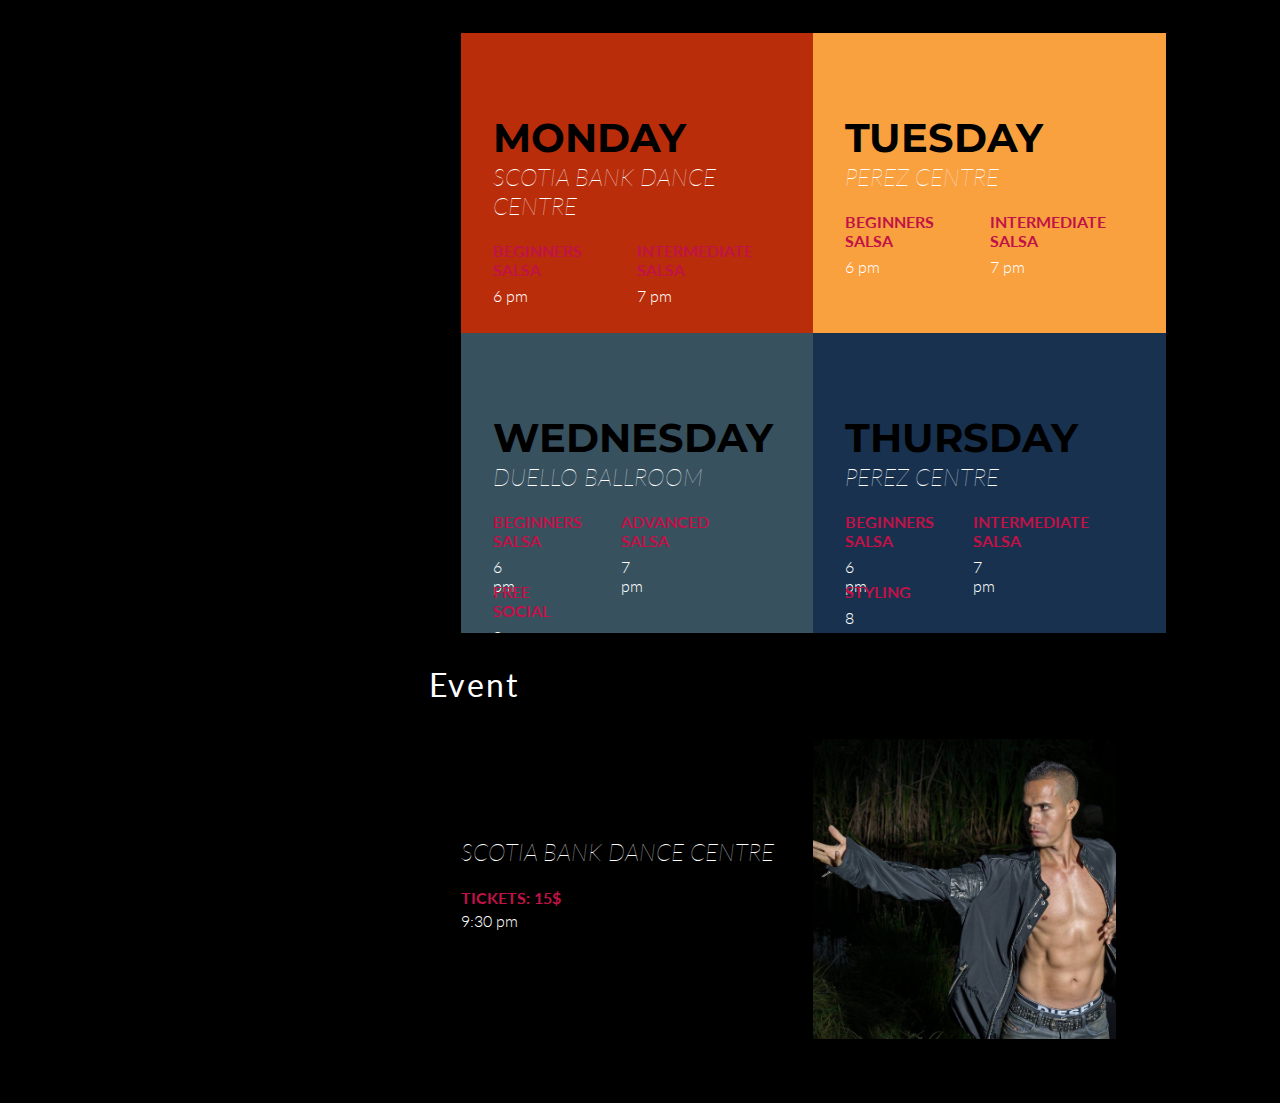
==== commit 32a04bc9: "changed some of the css and added the event and class product listings" ====
--- a/index.html
+++ b/index.html
@@ -16,7 +16,7 @@
   <body>
 
 
-    <div class= "grid grid-pad">
+    <div class= "grid grid-pad styleguide">
 
       <div class="col-1-4">
         
@@ -43,6 +43,8 @@
      
 
       </div>
+
+
 
       <div class="col-3-4" id="interactive_elements">
 
--- a/css/main.css
+++ b/css/main.css
@@ -12,12 +12,13 @@
 body {
   font-family: 'Lato', sans-serif;
   font-size: 1em; 
-  background-color: #040c17;
+  background-color:v
   color: white;
   padding: 0;
 }
-
-.main-nav {
+.styleguide{
+  background-color: black;
+  color: white;
 }
 body::-webkit-scrollbar {
     width: 1em;
@@ -37,13 +38,13 @@
 }
 
 section:not([id]) {
-  margin: 3em 0;
-  padding: 0.5em 0;
+  margin: 0 0;
+  padding: 0 0;
   border-top: none;
   
 }
 section{
-  margin-bottom: 3em
+
 }
 /* section h2{
   margin-top: 0;
@@ -270,7 +271,7 @@
   padding: 1em 1.25em;
   color: #040c17;
   background: transparent;
-  border: 2px solid #040c17;
+  border: 0.2rem solid #040c17;
 
 
   font-weight: bold;
@@ -320,14 +321,14 @@
 }
 .button-nav-side{
   display: inline-block;
-  margin: 0.2em 0;
+  margin: 0 0;
   margin-bottom: 1em;
   text-align: center;
   
   padding: 1em 1.25em;
   color: white;
   background: transparent;
-  border: 2px solid white;
+ /* border-bottom: rem solid white;*/
 
 
   font-weight: bold;
@@ -338,15 +339,6 @@
   -webkit-border-radius: 0;
   -moz-border-radius: 0;
   border-radius: 0;
-
-  /* css webkit transition: cubic-beizer provides smooth transition for all animations. got the values
-  from http://cubic-bezier.com/ */
-  /*-webkit-transition: all 0.2s cubic-bezier(0.000, 0.000, 0.580, 1.000);
-  -moz-transition: all 0.2s cubic-bezier(0.000, 0.000, 0.580, 1.000);
-  -o-transition: all 0.2s cubic-bezier(0.000, 0.000, 0.580, 1.000);
-  -ms-transition: all 0.2s cubic-bezier(0.000, 0.000, 0.580, 1.000);
-  transition: all 0.2s cubic-bezier(0.000, 0.000, 0.580, 1.000);
-  */
 }
 .button-nav-side:hover, .button-nav-side:focus {
   background-color: white;
@@ -384,13 +376,6 @@
   -moz-border-radius: 0;
   border-radius: 0;
 
-  /* css webkit transition: another cubic-beizer */
-  -webkit-transition: all 0.2s cubic-bezier(0.000, 0.000, 0.580, 1.000);
-  -moz-transition: all 0.2s cubic-bezier(0.000, 0.000, 0.580, 1.000);
-  -o-transition: all 0.2s cubic-bezier(0.000, 0.000, 0.580, 1.000);
-  -ms-transition: all 0.2s cubic-bezier(0.000, 0.000, 0.580, 1.000);
-  transition: all 0.2s cubic-bezier(0.000, 0.000, 0.580, 1.000);
-
 }
 
 .button-bold:active, .button-bold:hover, .button-bold:focus {
@@ -415,7 +400,7 @@
 
 
 .button-submit{
-  margin: 0em 0.5em;
+  margin-top: 0.5em;
   display: inline-block;
   text-align: center;
   vertical-align: middle;
@@ -423,7 +408,7 @@
   color: #8baaad;
   background: transparent;
   border: 2px solid #8baaad;
-
+  float:right;
 
   font-weight: bold;
   font-size: 1rem; 
@@ -547,6 +532,7 @@
 }
 
 .form input{
+  float:left;
   display: inline-block;
   margin-top: 1em;
   margin-right: 1em;
@@ -556,7 +542,7 @@
 
   text-transform: uppercase;
   color: white;
-  border: 2px solid white;
+  border: 2px solid black;
     
   font-family: "Lato", sans-serif;
   font-weight: lighter;
@@ -583,13 +569,19 @@
 }
 
 .form .input:hover{
-  border-color: white;
+  border-color:  black;
+}
+.form .input:focus{
+  color:  #040c17;
+  border-color: black;
+  border-width: 2px;
+
 }
 .form .input:focus{
   color: #111;
-  border-color: white;
-  border-width: 2px;
-  color: white;
+  border-color: orange;
+  color: black;
+ 
 }
 
 .form .input{
@@ -597,9 +589,12 @@
   margin-right: 1em;
     padding: 1em 1.5em;
     
-    background-color: #040c17;
-   
-    
+    background-color: white;
+
+     border-color: black 2px;
+
+      color: black;
+
     font-weight: 200;
     
     font-size: 1rem; 
@@ -608,7 +603,6 @@
 
 .form textarea{
   margin-top: 1em;
-  margin-right: 1em;
   min-height: 100px;
   min-width: 300px;
   font-family: "Lato", sans-serif;
@@ -616,15 +610,15 @@
   font-size: 1rem;
   padding: 20px;
 
-  background-color: #040c17;
+  background-color: white;
 
   text-transform: uppercase;
   letter-spacing: 2px;
-  color: white;
+  color: black;
   border-width: 2px;
   text-align: left;
 
-  border-color: white;
+  border-color: black;
   outline: none;
   
   -webkit-box-shadow: none;
@@ -636,15 +630,13 @@
   border-radius: 0;
 }
 .form textarea:hover{
-  border-color: white;
+  border-color: #c11247;
 }
 .form textarea:focus{
+
   color: #111;
-  border-color: white;
+  border-color: orange;
   border-width: 2px;
-  -webkit-box-shadow: 0 0 3px rgba(21,21,21, .3);
-  -moz-box-shadow: 0 0 3px rgba(21,21,21, .3);
-  box-shadow: 0 0 3px rgba(21,21,21, .3);
 }
 
 /* 
@@ -670,7 +662,9 @@
   font-weight: 700;
   font-size: 2.5rem; 
   margin-top: 0;
-  margin-bottom: 0.5em;
+  margin-bottom: 0;
+  color:black;
+  text-transform: uppercase;
 }
 
 
@@ -731,8 +725,11 @@
 h4 {
   margin: 0;
   padding-bottom: 0.3em;
-  padding-top: 1em;
-  font-size: 1rem; 
+  padding-top: 0;
+  font-size: 1rem;
+  text-transform: uppercase;
+  color: #c11247;
+
 
 }
 
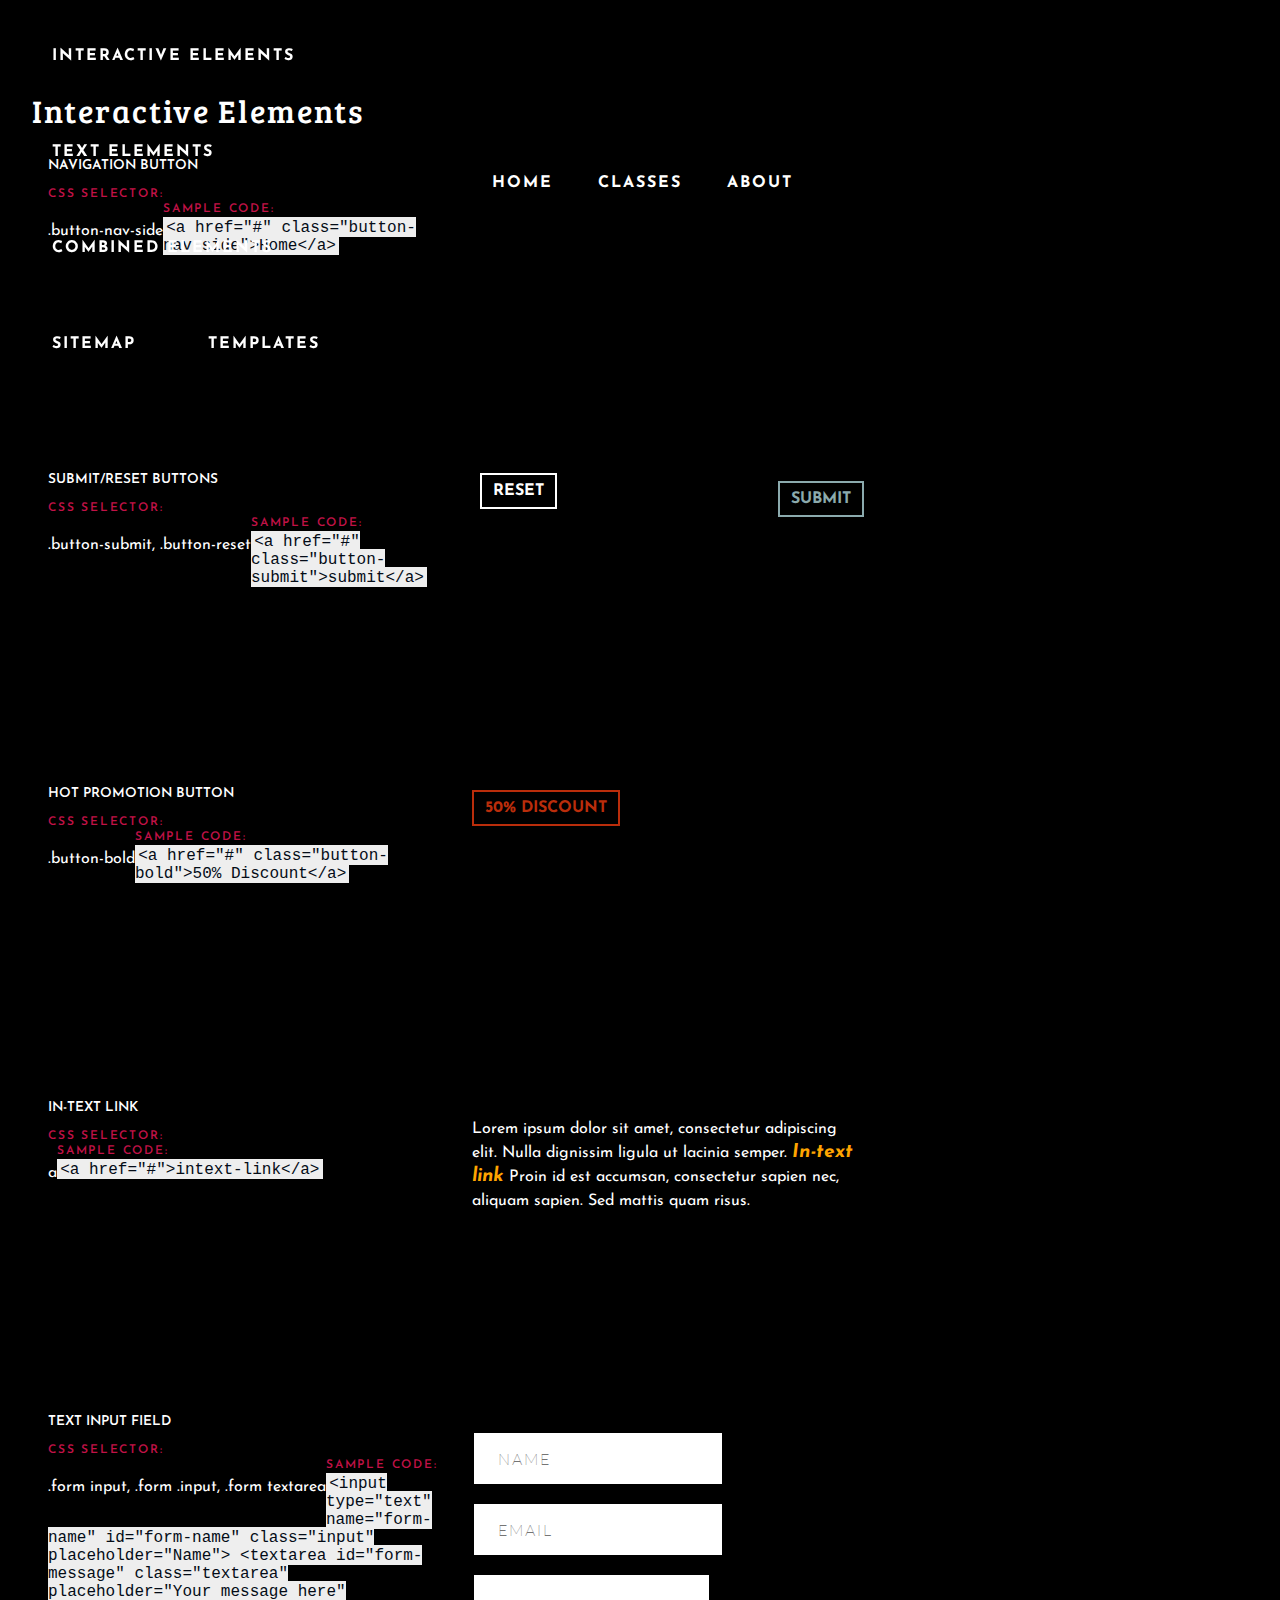
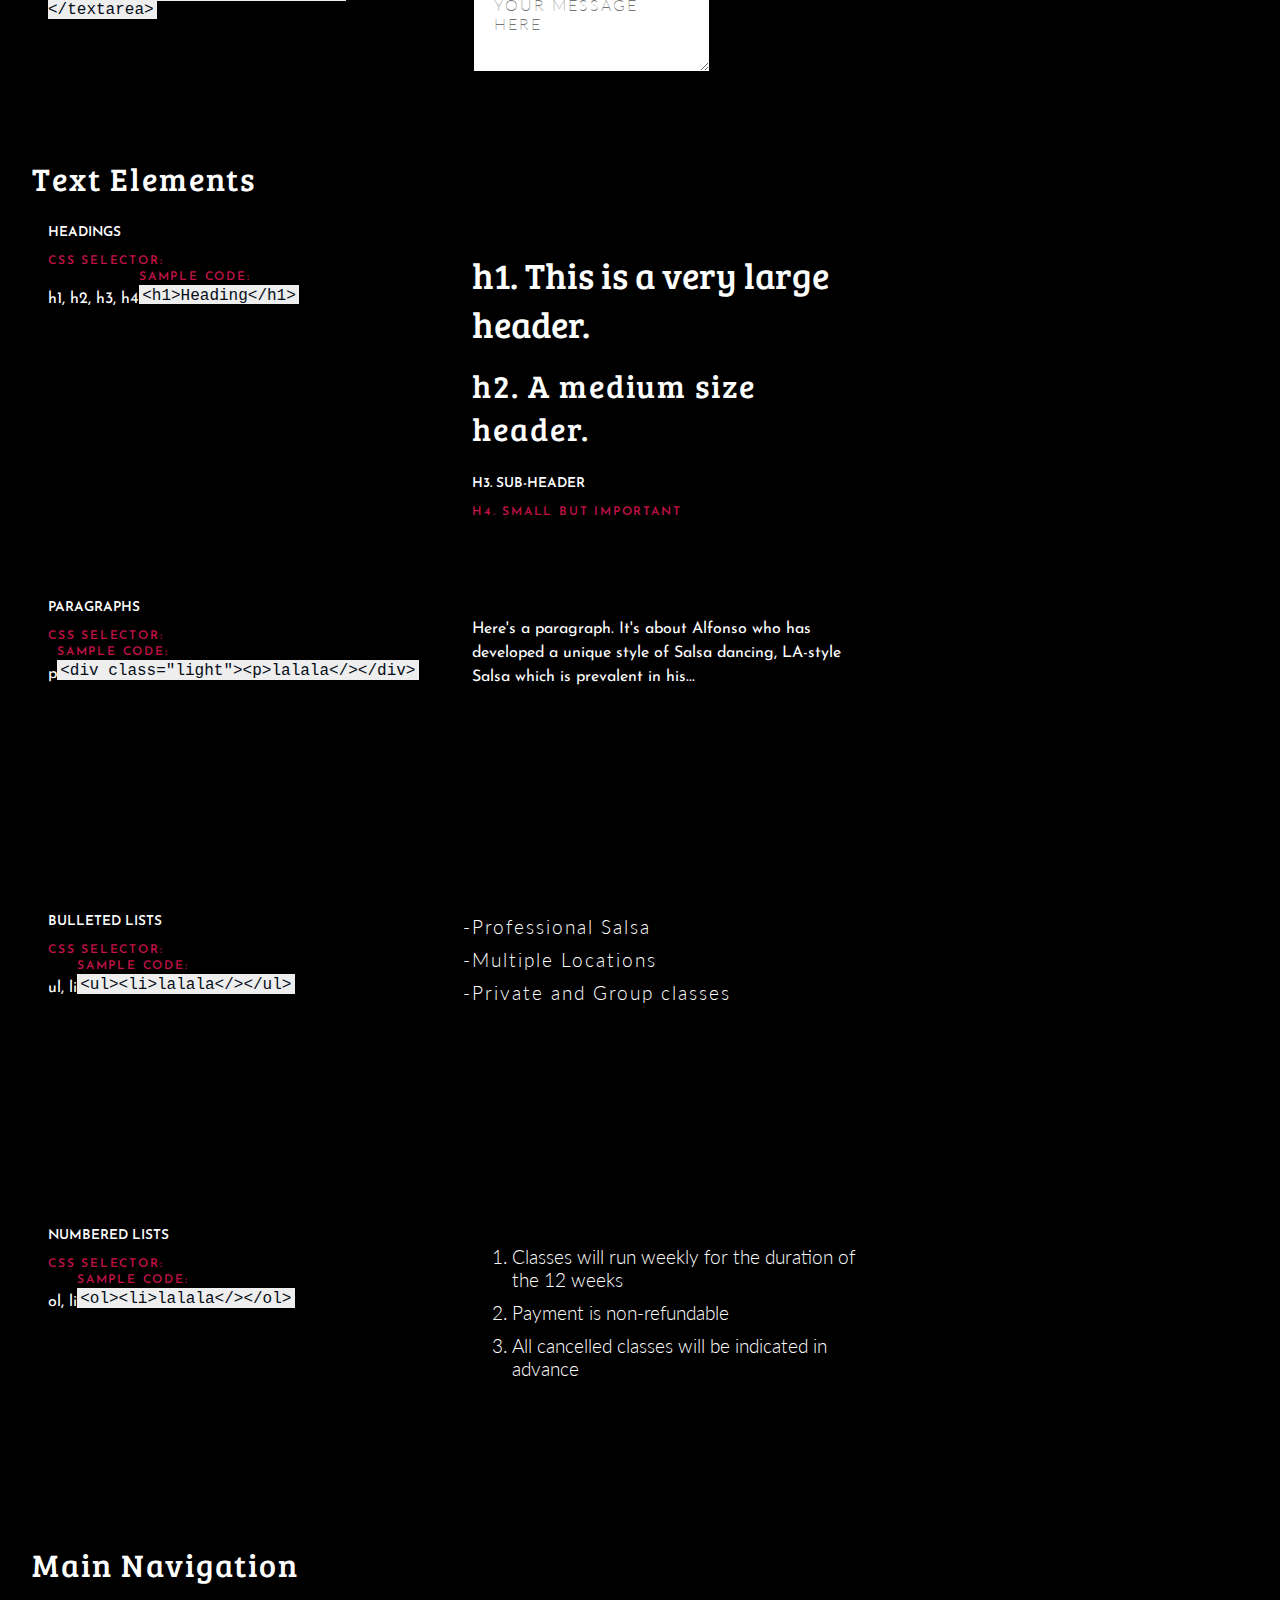
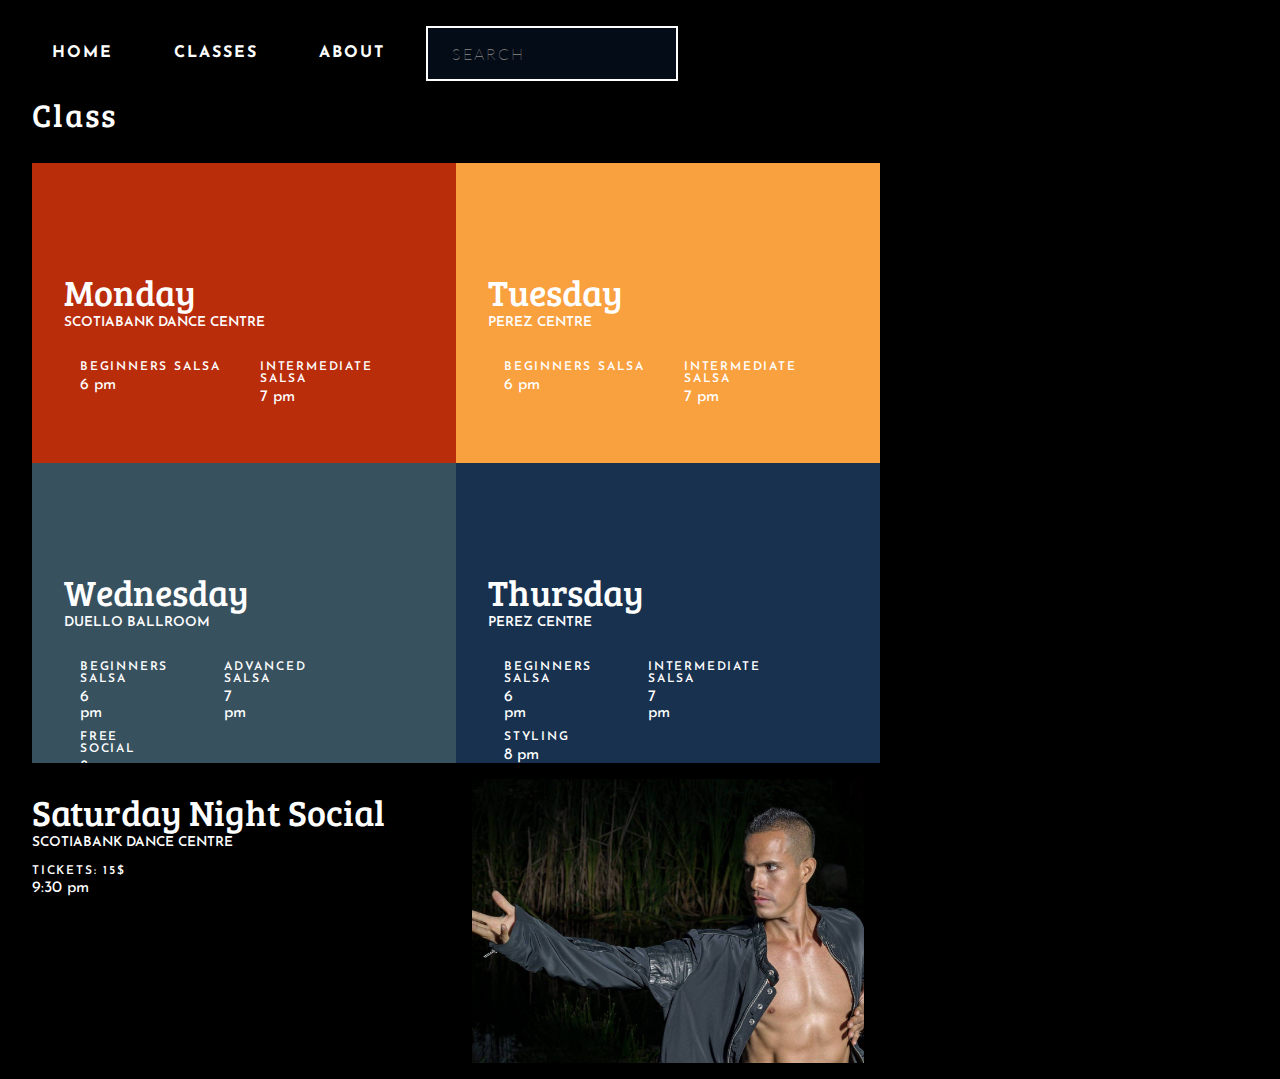
==== commit c1ae6592: "Updated styleguide" ====
--- a/index.html
+++ b/index.html
@@ -8,7 +8,10 @@
 
     <link href="css/main.css" rel="stylesheet">
     <link rel="stylesheet" href="css/normalize.css">
+
     <link href='http://fonts.googleapis.com/css?family=Lato:100,300,400,700,900,300italic,400italic|Playfair+Display:700,900,700italic,900italic|Montserrat:400,700' rel='stylesheet' type='text/css'>
+     <link href='http://fonts.googleapis.com/css?family=Bree+Serif' rel='stylesheet' type='text/css'>
+<link href='http://fonts.googleapis.com/css?family=Josefin+Sans:400,600' rel='stylesheet' type='text/css'>
     <meta name="viewport" content="width=device-width, initial-scale=1.0">
 
   </head>
@@ -154,9 +157,9 @@
               </div>
 
               <div class="col-1-2">
-                <h1>h1. THIS IS A VERY LARGE HEADER</h1>
-                <h2>h2. A MEDIUM SIZED HEADER</h2>
-                <h3>h3. SUB-HEADER, ITALIC</h3>
+                <h1>h1. This is a very large header.</h1>
+                <h2>h2. A medium size header.</h2>
+                <h3>h3. Sub-header</h3>
                 <h4>h4. Small but important</h4>
   
               </div>
@@ -164,20 +167,15 @@
               <div class="col-1-2">
               <h3>Paragraphs</h3>
               <h4>CSS selector:</h4>
-                <p>.strong p, p, .light p</p>
+                <p>p</p>
                 <h4>Sample code:</h4>
                 <code>&lt;div class="light"&gt;&lt;p&gt;lalala&lt;/&gt;&lt;/div&gt;</code>
               </div>
               
               <div class="col-1-2">
-                  <div class="strong">
-                  <p>p.strong Alfonso Caldera is a W.S.F. World Salsa Champion and International Mayan Salsa Champion dancer. He is the director and choreographer...</p> </div>
-
-                  
-                  <p>p Alfonso has developed a unique style of Salsa dancing, LA-style Salsa which is prevalent in his...</p>
-
-                  <div class="light">
-                  <p>p.light Alfonso has developed a unique style of Salsa dancing, LA-style Salsa which is...</p> </div>
+ 
+                  <p>Here's a paragraph. It's about Alfonso who has developed a unique style of Salsa dancing, LA-style Salsa which is prevalent in his...</p>
+
               </div>
             
               <div class="col-1-2">
@@ -238,8 +236,8 @@
               <h2>Class</h2>
               <div class="grid grid-pad">              
                 <div class="mon col-1-3 text">
-                  <h1>MONDAY</h1>
-                  <h3>SCOTIA BANK DANCE CENTRE</h3>
+                  <h1>Monday</h1>
+                  <h3>Scotiabank Dance Centre</h3>
                    <div class="col-1-5">
                     <h4>Beginners Salsa</h4> <p>6 pm</p>
                   </div>
@@ -250,7 +248,7 @@
 
                 </div>
                 <div class="tues col-1-3 text">
-                  <h1>TUESDAY</h1>
+                  <h1>Tuesday</h1>
                   <h3>PEREZ CENTRE</h3>
                    <div class="col-1-5">
                     <h4>Beginners Salsa</h4><p>6 pm</p>
@@ -260,7 +258,7 @@
                    </div>
                 </div>
                 <div class="wed col-1-3 text">
-                  <h1>WEDNESDAY</h1>
+                  <h1>Wednesday</h1>
                   <h3>DUELLO BALLROOM</h3>
                    <div class="col-1-6">
                     <h4>Beginners Salsa</h4><p>6 pm</p>
@@ -274,7 +272,7 @@
 
                 </div>
                 <div class="thurs col-1-3 text">
-                  <h1>THURSDAY</h1>
+                  <h1>Thursday</h1>
                   <h3>PEREZ CENTRE</h3>
                    <div class="col-1-6">
                     <h4>Beginners Salsa</h4><p>6 pm</p>
@@ -292,11 +290,10 @@
             </section>
 
             <section class="events">
-              <h2>Event</h2>
                <div class="grid grid-pad">              
                 <div class="col-1-3 img">
-                  <h1>SATURDAY NIGHT SOCIAL </h1>
-                  <h3>SCOTIA BANK DANCE CENTRE</h3>
+                  <h1>Saturday Night Social</h1>
+                  <h3>Scotiabank Dance Centre</h3>
                    
                     <h4>Tickets: 15$</h4><p>9:30 pm</p>
                   
--- a/css/main.css
+++ b/css/main.css
@@ -10,9 +10,8 @@
 }
 
 body {
-  font-family: 'Lato', sans-serif;
-  font-size: 1em; 
-  background-color:v
+  font-family: 'Josefin Sans', sans-serif;
+
   color: white;
   padding: 0;
 }
@@ -39,12 +38,12 @@
 
 section:not([id]) {
   margin: 0 0;
-  padding: 0 0;
+  padding: 0;
   border-top: none;
   
 }
 section{
-
+padding:0;
 }
 /* section h2{
   margin-top: 0;
@@ -67,16 +66,11 @@
 */
 
 [class*='col-'] {
-  float: right;
-  padding: 0;
-  text-align: left;
-}
-
-[class*='col-'] {
-  padding-right: 20px;
-}
+  padding: 1em;
+}
+
 [class*='col-']:last-of-type {
-  padding-right: 50px;
+  padding-right: 0;
 }
 @media (max-width: 70em) {
     .grid-pad .col-1-3 {
@@ -89,6 +83,7 @@
 @media (max-width: 50em) {
 
   .h4{
+    padding-top: 0.5em;
     font-size: 0.7em;
   }
 
@@ -116,12 +111,12 @@
 
 }
 
-.grid-pad {
+/*.grid-pad {
   padding: 2em;
-}
+}*/
 
 .grid-pad > [class*='col-']:last-of-type {
-  padding-right: 50px;
+  padding-right: 1em;
 }
 
 .col-1-4 {
@@ -160,13 +155,23 @@
 
 .col-1-3 h1{
   margin-bottom: 0;
-
-}
+  color:white;
+}
+
 .col-1-3 h3{
-  font-style: italic;
-  margin-top: 0;
-  margin-bottom: 0.4em;
-}
+ font-family: 'Josefin Sans', sans-serif;
+  font-weight: 600;
+  font-size: 0.85rem; 
+  color:white;
+  text-transform: uppercase;
+  letter-spacing: 0em;
+  padding-bottom: 1rem;
+}
+
+.col-1-3 h4{
+  color:white;
+}
+
 .col-1-3 p{
   margin-top: 0;
   margin-bottom: 0;
@@ -269,9 +274,9 @@
   text-align: center;
   
   padding: 1em 1.25em;
-  color: #040c17;
+  color: white;
   background: transparent;
-  border: 0.2rem solid #040c17;
+  border: 0.2rem solid white;
 
 
   font-weight: bold;
@@ -282,6 +287,8 @@
   -webkit-border-radius: 0;
   -moz-border-radius: 0;
   border-radius: 0;
+
+  z-index: 5;
 
   /* css webkit transition: cubic-beizer provides smooth transition for all animations. got the values
   from http://cubic-bezier.com/ */
@@ -293,7 +300,7 @@
   */
 }
 .button-nav:hover, .button-nav:focus {
-  background-color: #040c17;
+  background-color: #c11247;
   color: #f9f9f9;
 }
 
@@ -433,8 +440,43 @@
   color: #040c17;
 }
 
+.hero-button{
+  margin-top: 0.5em;
+  display: block;
+  text-align: center;
+  vertical-align: middle;
+  padding: 0.5em 0.7em;
+  color: white;
+  background: transparent;
+  border: 2px solid white;
+
+  font-weight: bold;
+  font-size: 1rem; 
+  text-transform: uppercase;
+  text-decoration: none;
+  -webkit-border-radius: 0;
+  -moz-border-radius: 0;
+  border-radius: 0;
+  -webkit-transition: all 0.2s cubic-bezier(0.000, 0.000, 0.580, 1.000);
+  -moz-transition: all 0.2s cubic-bezier(0.000, 0.000, 0.580, 1.000);
+  -o-transition: all 0.2s cubic-bezier(0.000, 0.000, 0.580, 1.000);
+  -ms-transition: all 0.2s cubic-bezier(0.000, 0.000, 0.580, 1.000);
+  transition: all 0.2s cubic-bezier(0.000, 0.000, 0.580, 1.000);
+}
+
+.hero-button:active, .button-submit:hover, .button-submit:focus {
+  background-color: #8baaad;
+  color: white;
+}
+.hero-button:hover, .button-submit:focus {
+  background-color: #c11247;
+  color: white;
+    border: 2px solid #c11247;
+
+}
 
 .button-reset, .button-reset:visited {
+
   display: inline-block;
   background-color: #040c17;
   color: white;
@@ -604,7 +646,7 @@
 .form textarea{
   margin-top: 1em;
   min-height: 100px;
-  min-width: 300px;
+  min-width: 80%%;
   font-family: "Lato", sans-serif;
   font-weight: 200;
   font-size: 1rem;
@@ -658,20 +700,17 @@
 
 
 h1 {
-  font-family: 'Montserrat', sans-serif;
-  font-weight: 700;
-  font-size: 2.5rem; 
-  margin-top: 0;
+font-family: 'Bree Serif', serif;
+font-weight: 100;
+  font-size: 2.25rem; 
   margin-bottom: 0;
   color:black;
-  text-transform: uppercase;
 }
 
 
 h2 {
-  font-family: 'Lato', sans-serif;
-  font-weight: 400;
-  margin-bottom: 0.1em;
+font-family: 'Bree Serif', serif;
+font-weight: 100;
   letter-spacing: 2px;
   margin-top: 0;
   font-size: 2rem; 
@@ -701,32 +740,68 @@
   text-decoration: line-through;;
 }
 
+
+
+.col-1-2 h1 {
+padding-bottom: 1rem;
+  color:white;
+}
+
+.col-1-2 h2{
+font-family: 'Bree Serif', serif;
+font-weight: 100;
+  letter-spacing: 2px;
+  margin-top: 0;
+  font-size: 2rem; 
+  
+}
+
 .col-1-2 h3 {
-  font-family: Lato, sans-serif;
-  font-weight: lighter;
-  font-style: italic;
-  padding-bottom: 0;
+  font-family: 'Josefin Sans', sans-serif;
+  font-weight: 600;
+  font-size: 0.85rem; 
+  color:white;
+  text-transform: uppercase;
+  letter-spacing: 0em;
+  padding-bottom: 1rem;
+
+
+}
+
+.col-1-2 p {
+   float: left;
+  text-align: left;
+  color: white;
+  line-height: 1.5em;
+  font-family: 'Josefin Sans', sans-serif;
+  font-weight: 400;
+  font-size: 1rem;
+
+
+}
+
+h3 {
   margin: 0;
-
-  font-size: 1.5rem; 
-
-}
-
-
-h3 {
-  font-family: Lato, sans-serif;
-  font-weight: lighter;
-  font-style: italic;
+  font-family: 'Josefin Sans', sans-serif;
+  font-weight: 600;
+  padding-bottom: 0.3em;
+  padding-top: 0;
+  font-size: 0.85rem;
+  letter-spacing: 0.15em;
+  text-transform: uppercase;
+  color: white;
   padding-bottom: 0.5em;
-  font-size: 1.5rem; 
 
 }
 
 h4 {
   margin: 0;
+  font-family: 'Josefin Sans', sans-serif;
+  font-weight: 600;
   padding-bottom: 0.3em;
   padding-top: 0;
-  font-size: 1rem;
+  font-size: 0.75rem;
+  letter-spacing: 0.15em;
   text-transform: uppercase;
   color: #c11247;
 
@@ -747,8 +822,8 @@
 }
 
 p {
-  font-family: "Lato", sans-serif;
-  font-weight: 300;
+  font-family: 'Josefin Sans', sans-serif;
+  font-weight: 400;
   font-size: 1rem;
   padding-bottom: 0;
 
@@ -792,20 +867,21 @@
 
 figcaption {
   font-size: 0.8rem;
-  font-style: italic;
-}
-
-
-
-
-
-
-
-
-
-
-
-
-
-
-
+    font-family: 'Josefin Sans', sans-serif;
+  font-weight: 400;
+}
+
+
+
+
+
+
+
+
+
+
+
+
+
+
+
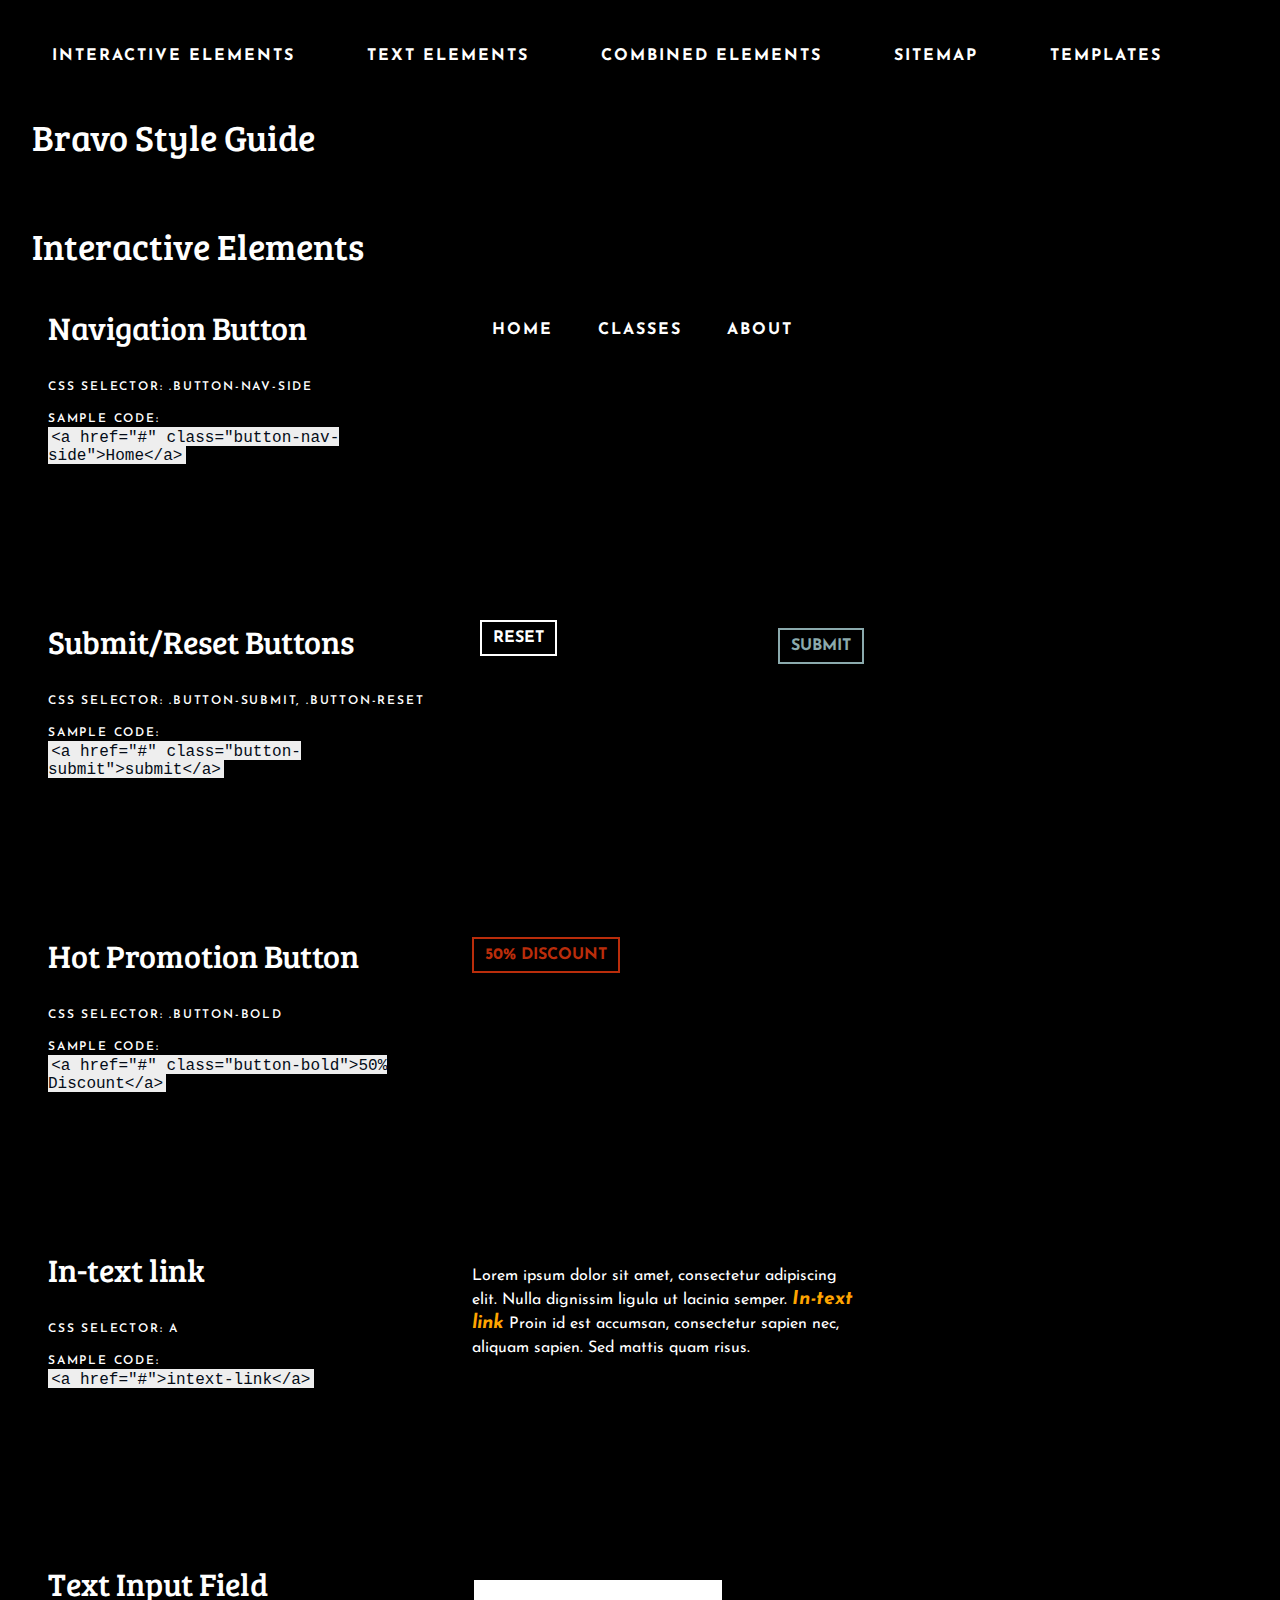
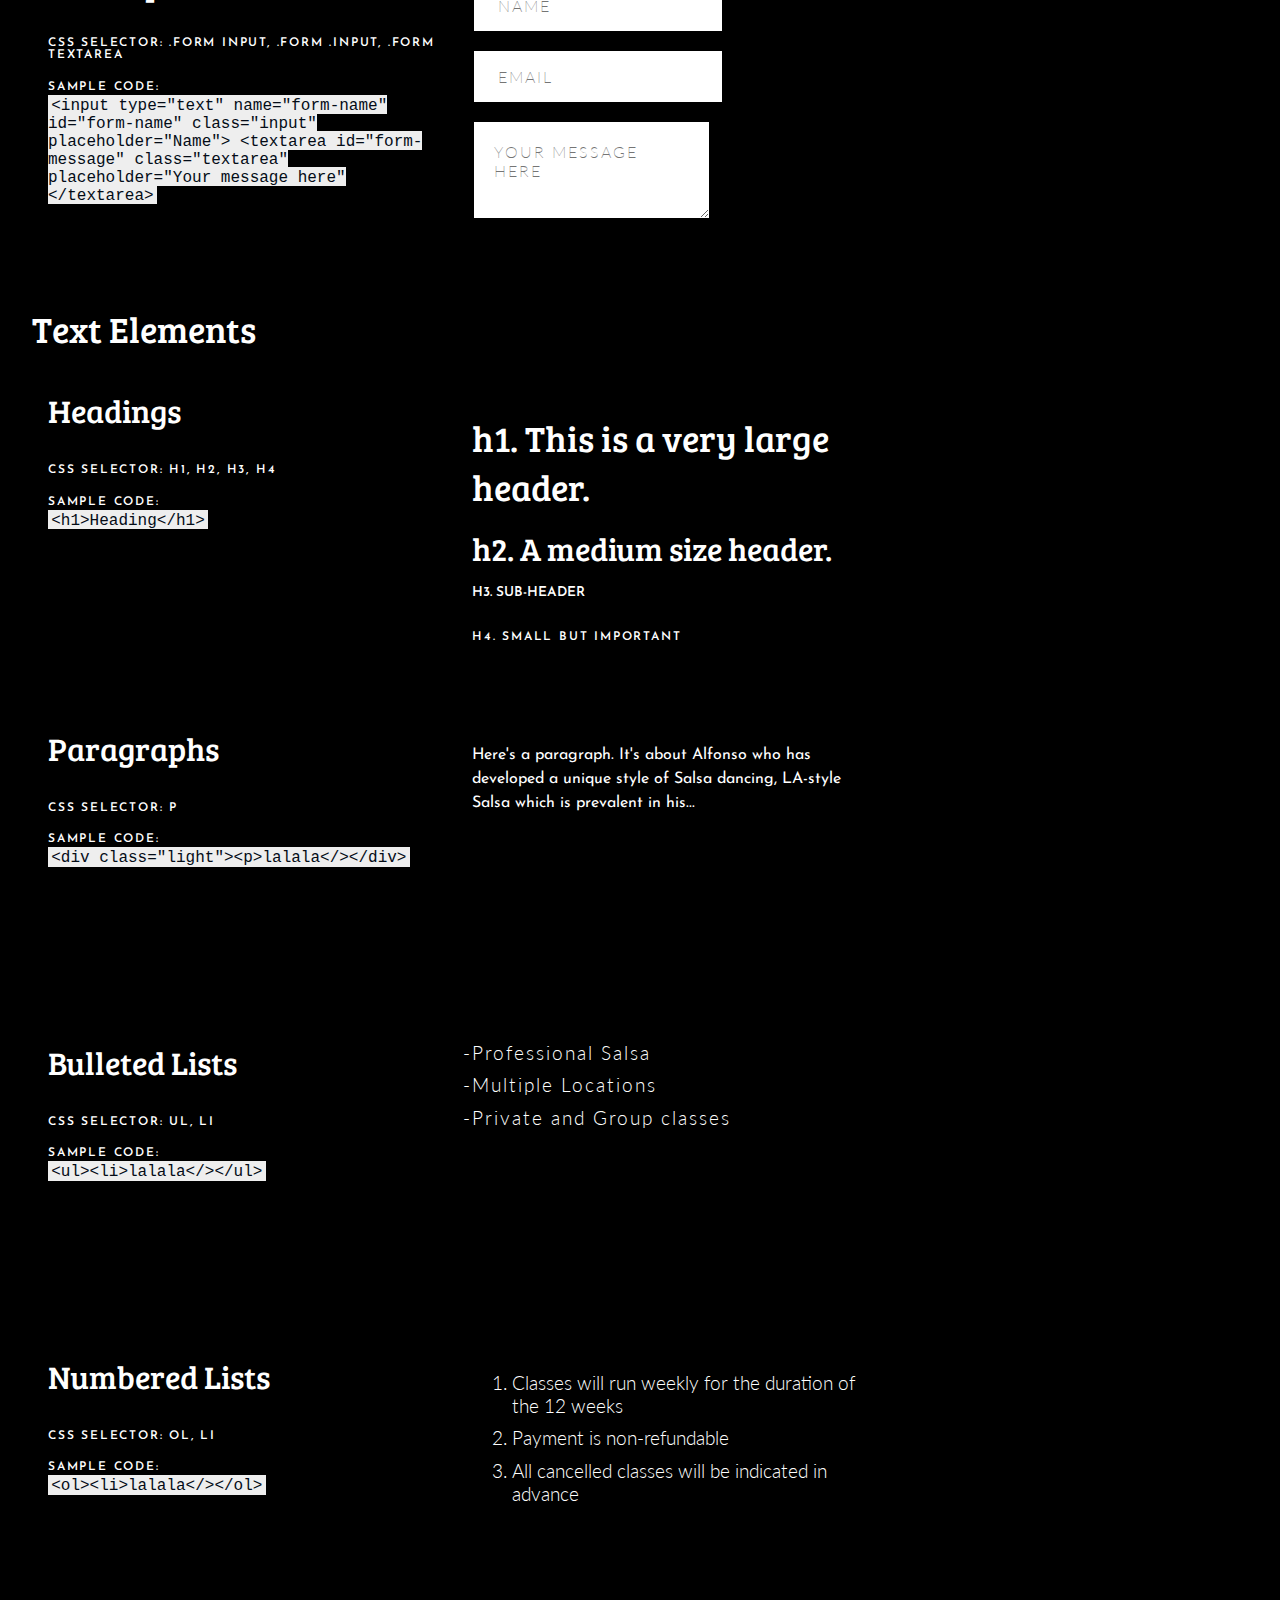
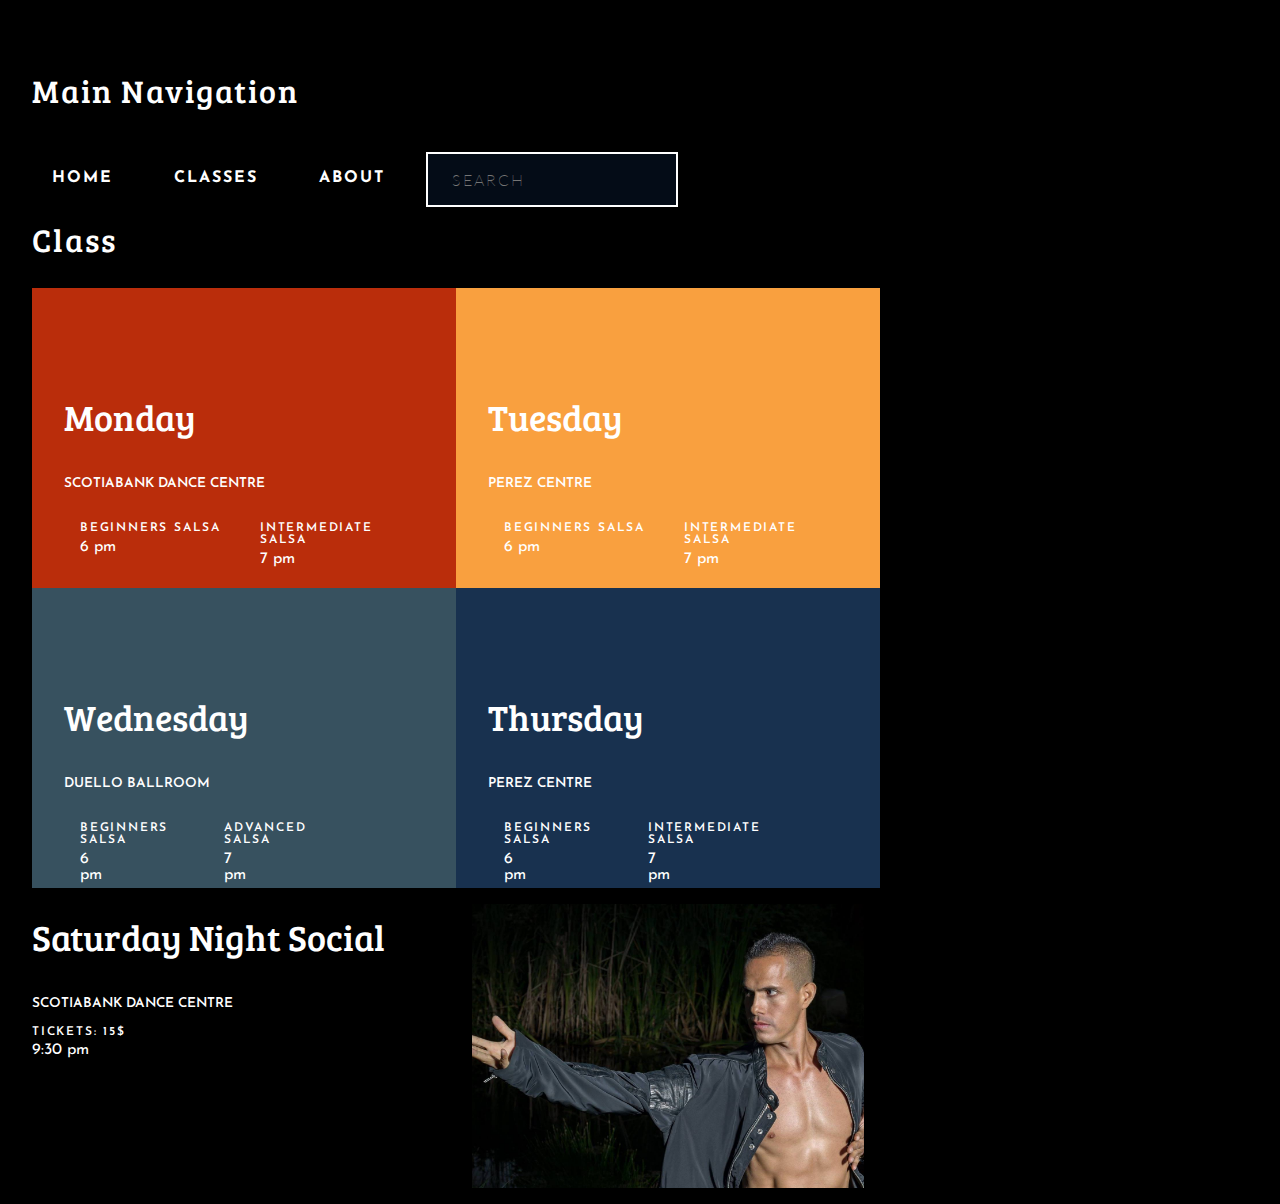
==== commit 3da51579: "Edited stylesheet" ====
--- a/index.html
+++ b/index.html
@@ -52,16 +52,15 @@
       <div class="col-3-4" id="interactive_elements">
 
         <!-- INTERACTIVE ELEMENTS SECTION // -->
-        <h1>BRAVO STYLE GUIDE</h1>
+        <h1>Bravo Style Guide</h1>
 
             <!-- Default Button styling section -->
             
-            <h2>Interactive Elements</h2>
-
-              <div class="col-1-2">
-                <h3>Navigation Button</h3>     
-                <h4>CSS selector:</h4>
-                <p>.button-nav-side</p>
+            <h1>Interactive Elements</h1>
+
+              <div class="col-1-2">
+                <h2>Navigation Button</h2>     
+                <h4>CSS selector: .button-nav-side</h4>
                 <h4>Sample code:</h4>
                 <code>&lt;a href="#" class="button-nav-side"&gt;Home&lt;/a&gt;</code>
               </div>
@@ -74,9 +73,8 @@
               </div>
 
               <div class="col-1-2">
-                  <h3>Submit/Reset Buttons</h3>
-                  <h4>CSS selector:</h4>
-                  <p>.button-submit, .button-reset</p>
+                  <h2>Submit/Reset Buttons</h2>
+                  <h4>CSS selector: .button-submit, .button-reset</h4>
                   <h4>Sample code:</h4>
                   <code>&lt;a href="#" class="button-submit"&gt;submit&lt;/a&gt;</code>
               </div>
@@ -87,9 +85,8 @@
               </div>
 
               <div class="col-1-2">
-                <h3>Hot Promotion Button</h3>
-                <h4>CSS selector:</h4>
-                <p>.button-bold</p>
+                <h2>Hot Promotion Button</h2>
+                <h4>CSS selector: .button-bold</h4>
                 <h4>Sample code:</h4>
                 <code>&lt;a href="#" class="button-bold"&gt;50% Discount&lt;/a&gt;</code>
               </div>
@@ -100,9 +97,8 @@
 
               <div class="col-1-2">
 
-                <h3>In-text link</h3>
-                <h4>CSS selector:</h4>
-                <p>a</p>
+                <h2>In-text link</h2>
+                <h4>CSS selector: a</h4>
                 <h4>Sample code:</h4>
                 <code>&lt;a href="#"&gt;intext-link&lt;/a&gt;</code>
 
@@ -116,9 +112,8 @@
               </div>
 
               <div class="col-1-2">
-                <h3>Text Input Field</h3>
-                <h4>CSS selector:</h4>
-                <p>.form input, .form .input, .form textarea</p>
+                <h2>Text Input Field</h2>
+                <h4>CSS selector: .form input, .form .input, .form textarea</h4>
                 <h4>Sample code:</h4>
                 <code>&lt;input type="text" name="form-name" id="form-name" class="input" placeholder="Name"&gt;
                 &lt;textarea id="form-message" class="textarea" placeholder="Your message here"&lt;/textarea&gt;</code>
@@ -147,11 +142,10 @@
           <!-- TEXT ELEMENTS SECTION // -->
           <div class="col-3-4" id="text_elements">
  
-              <h2>Text Elements</h2>
-              <div class="col-1-2">
-                <h3>Headings</h3>     
-                <h4>CSS selector:</h4>
-                <p>h1, h2, h3, h4</p>
+              <h1>Text Elements</h1>
+              <div class="col-1-2">
+                <h2>Headings</h2>     
+                <h4>CSS selector: h1, h2, h3, h4</h4>
                 <h4>Sample code:</h4>
                 <code>&lt;h1&gt;Heading&lt;/h1&gt;</code>
               </div>
@@ -165,9 +159,8 @@
               </div>
 
               <div class="col-1-2">
-              <h3>Paragraphs</h3>
-              <h4>CSS selector:</h4>
-                <p>p</p>
+              <h2>Paragraphs</h2>
+              <h4>CSS selector: p</h4>
                 <h4>Sample code:</h4>
                 <code>&lt;div class="light"&gt;&lt;p&gt;lalala&lt;/&gt;&lt;/div&gt;</code>
               </div>
@@ -180,9 +173,8 @@
             
               <div class="col-1-2">
             
-              <h3>Bulleted Lists</h3>
-                <h4>CSS selector:</h4>
-                <p>ul, li</p>
+              <h2>Bulleted Lists</h2>
+                <h4>CSS selector: ul, li</h4>
                 <h4>Sample code:</h4>
                 <code>&lt;ul&gt;&lt;li&gt;lalala&lt;/&gt;&lt;/ul&gt;</code>
               </div>
@@ -197,9 +189,8 @@
               </div>
               <div class="col-1-2">
               
-              <h3>Numbered Lists</h3>
-                <h4>CSS selector:</h4>
-                <p>ol, li</p>
+              <h2>Numbered Lists</h2>
+                <h4>CSS selector: ol, li</h4>
                 <h4>Sample code:</h4>
                 <code>&lt;ol&gt;&lt;li&gt;lalala&lt;/&gt;&lt;/ol&gt;</code>
               </div>
--- a/css/main.css
+++ b/css/main.css
@@ -120,8 +120,7 @@
 }
 
 .col-1-4 {
-  width: 30%;
-  position: fixed;
+
 }
 
 .mon {
@@ -214,6 +213,21 @@
   width: 70%;
   padding-left: 2em;
 
+}
+
+.col-3-4 h1 {
+color:white;
+padding-bottom: 1em;
+}
+
+.col-1-2 h2 {
+  margin: 0;
+  padding-bottom: 0.3em;
+  padding-top: 0;
+  font-size: 0.85rem;
+  color: white;
+  padding-bottom: 0.5em;
+  letter-spacing: 0em;
 }
 .col-1-5 {
   width: 50%;
@@ -750,7 +764,6 @@
 .col-1-2 h2{
 font-family: 'Bree Serif', serif;
 font-weight: 100;
-  letter-spacing: 2px;
   margin-top: 0;
   font-size: 2rem; 
   
@@ -764,6 +777,13 @@
   text-transform: uppercase;
   letter-spacing: 0em;
   padding-bottom: 1rem;
+
+
+}
+
+.col-1-2 h4 {
+  color: white;
+  padding-top: 1rem;
 
 
 }
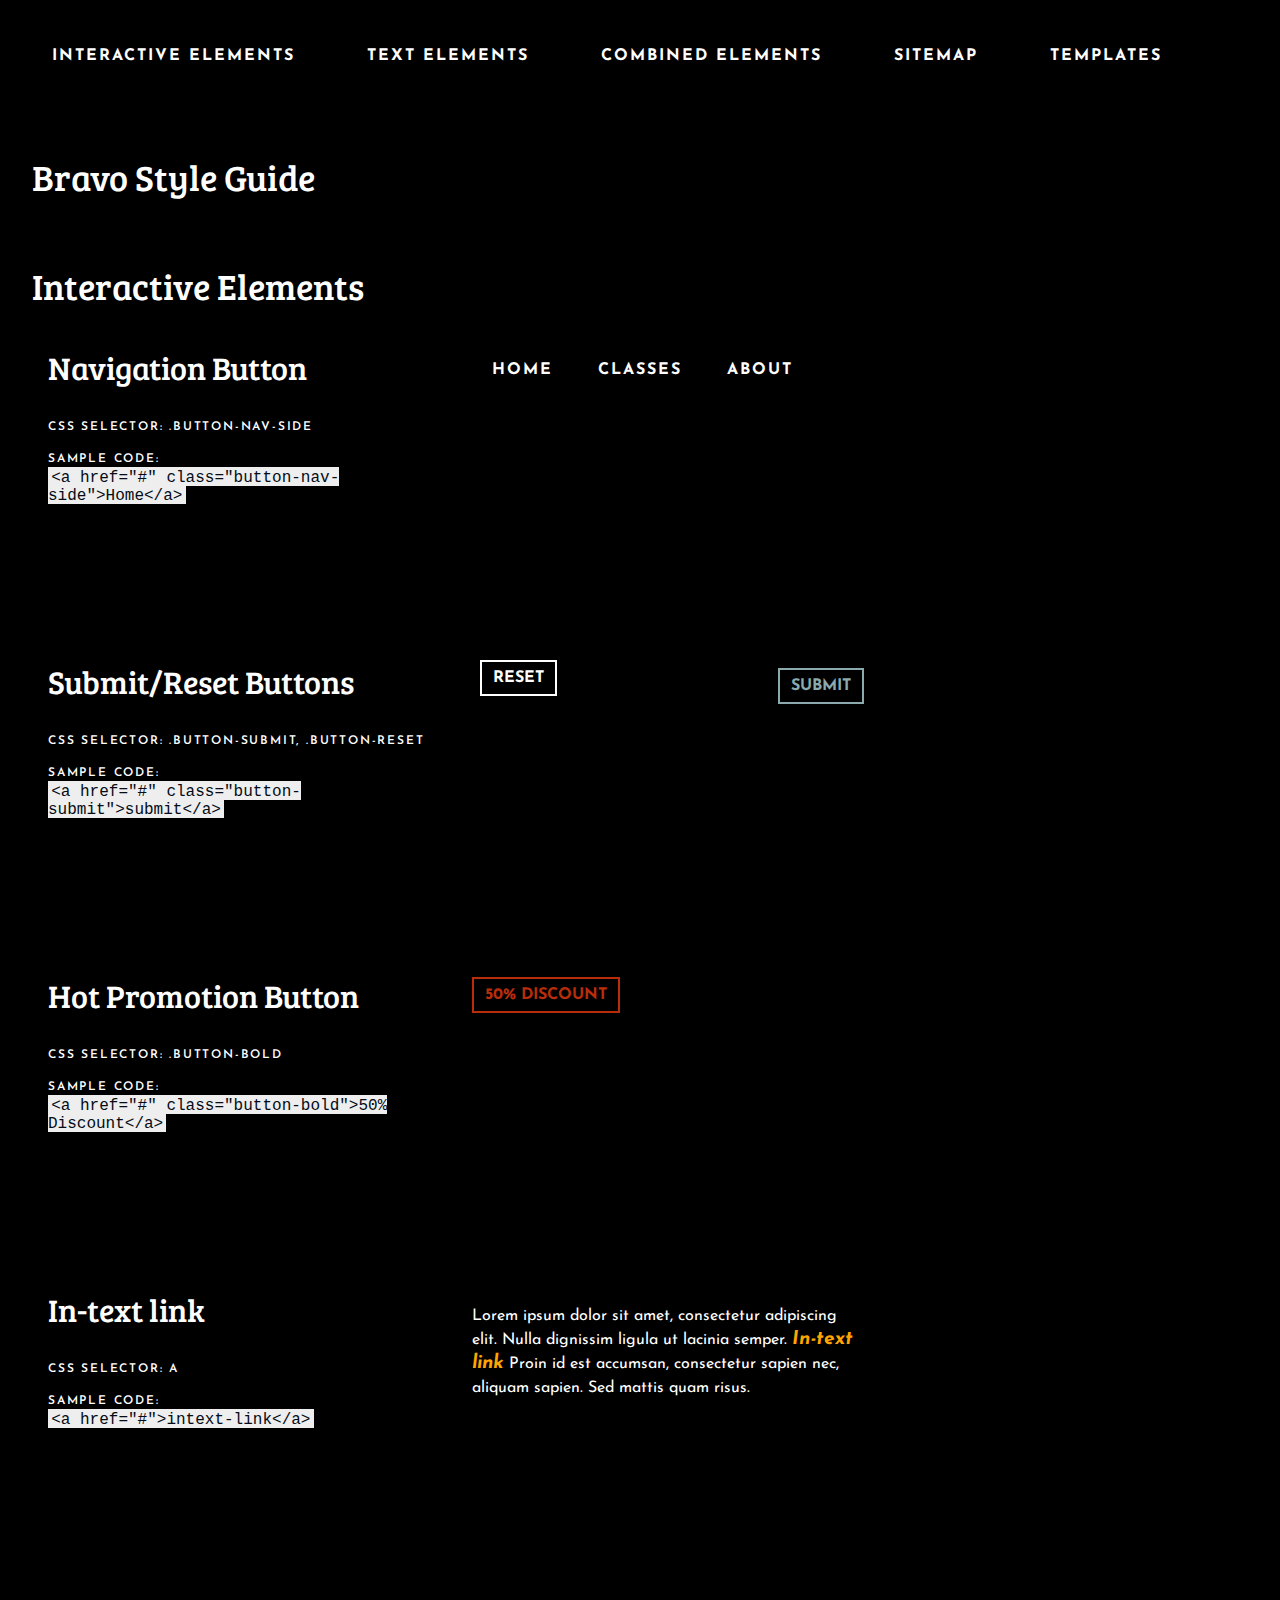
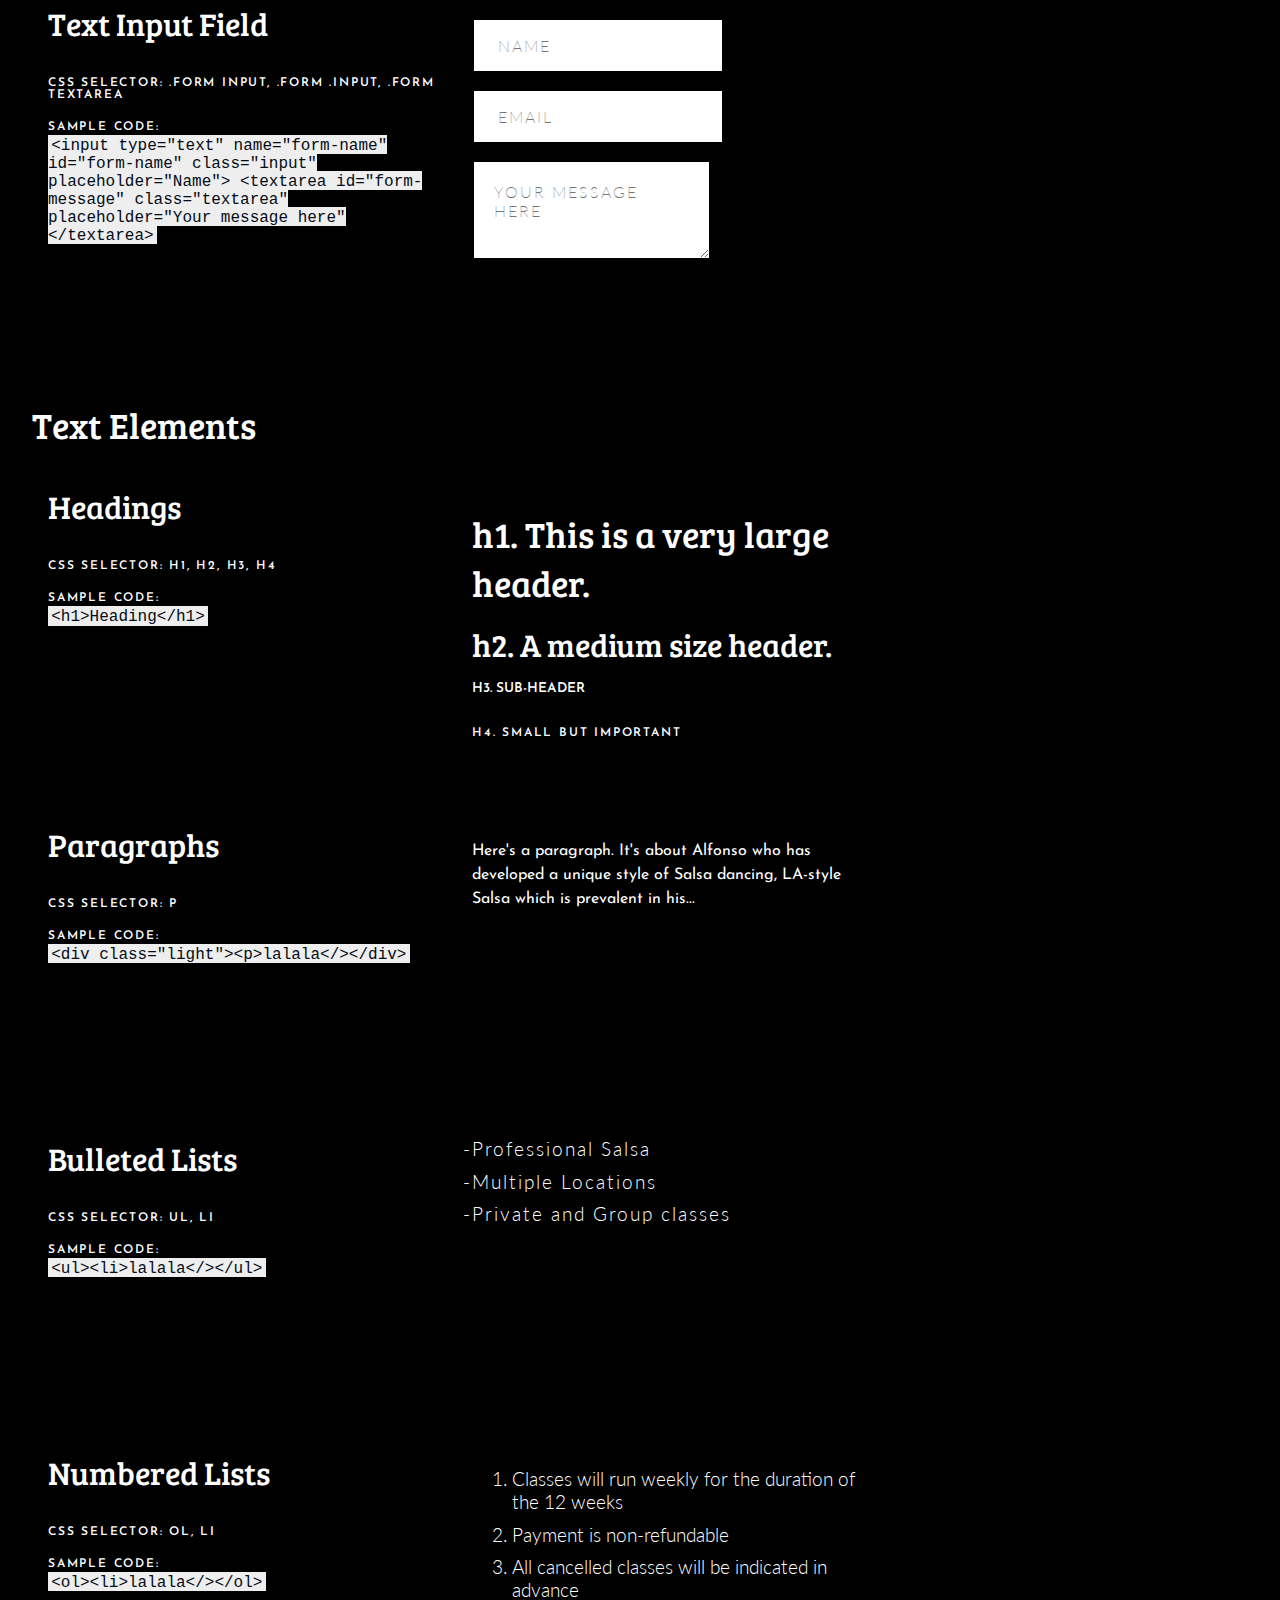
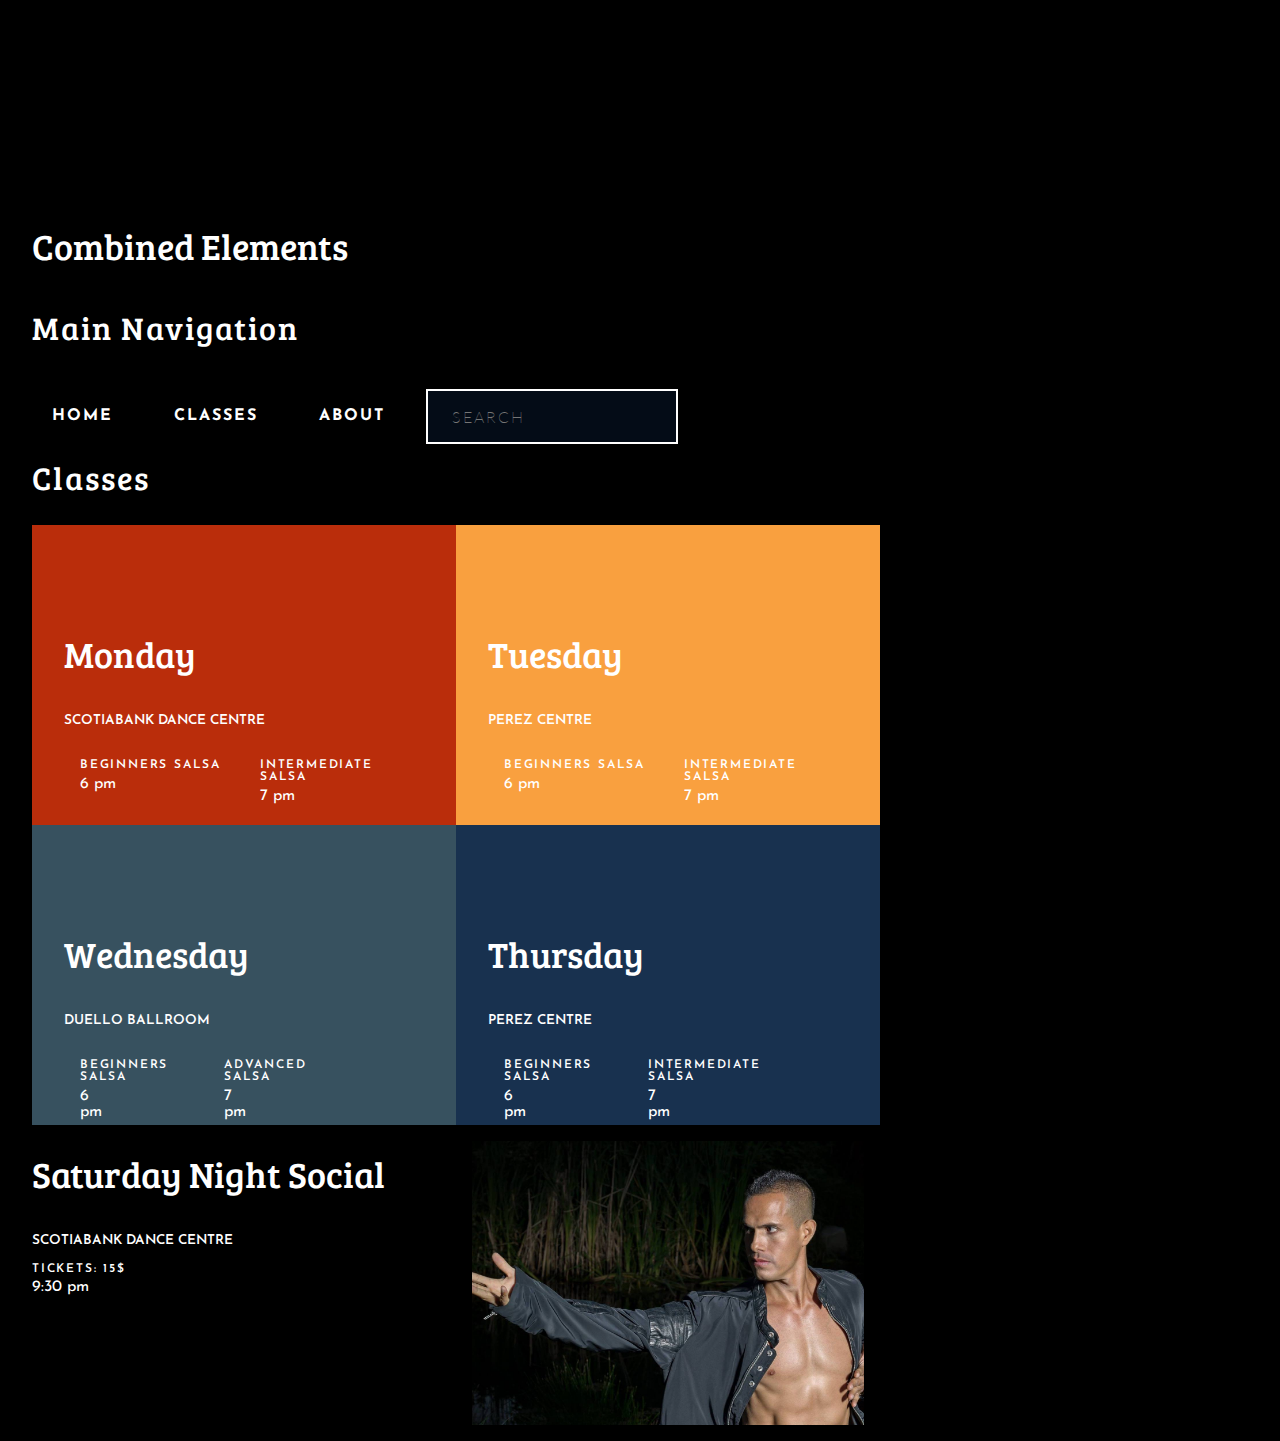
==== commit bb9d1464: "Fixed anchors for style guide" ====
--- a/index.html
+++ b/index.html
@@ -211,6 +211,8 @@
           <!-- COMBINED ELEMENTS SECTION // -->
           <div class="col-3-4"id="combined_elements">
           <section class="main-nav">
+                          <h1>Combined Elements</h1>
+
               <h2>Main Navigation</h2>
               <div class="main-nav">
               <form method="search" action='#' class="search">
@@ -224,7 +226,7 @@
             </section>
 
             <section class="classes">
-              <h2>Class</h2>
+              <h2>Classes</h2>
               <div class="grid grid-pad">              
                 <div class="mon col-1-3 text">
                   <h1>Monday</h1>
--- a/css/main.css
+++ b/css/main.css
@@ -212,7 +212,7 @@
 .col-3-4 {
   width: 70%;
   padding-left: 2em;
-
+float: left;
 }
 
 .col-3-4 h1 {
@@ -247,6 +247,10 @@
 .col-1-1 {
   
   float: left;
+}
+
+.col-1-1 h1{
+  color: white;
 }
 
 
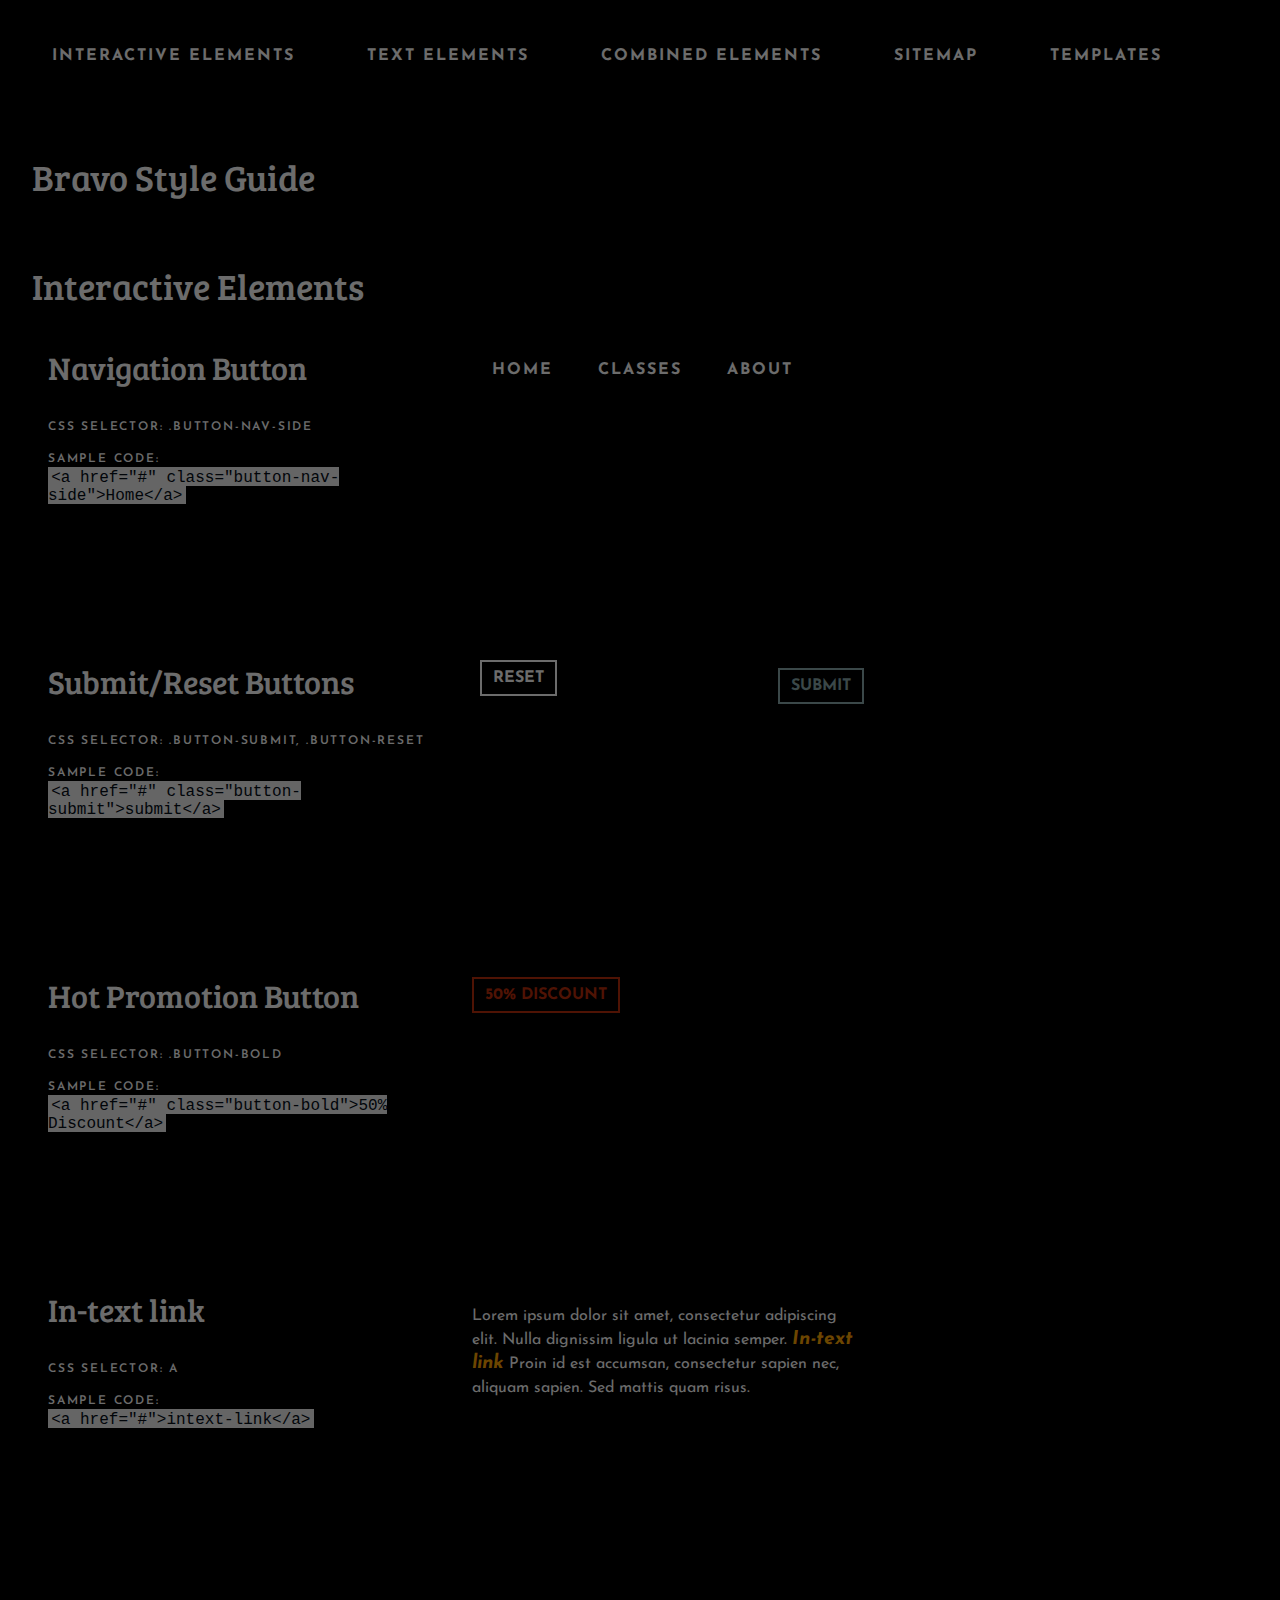
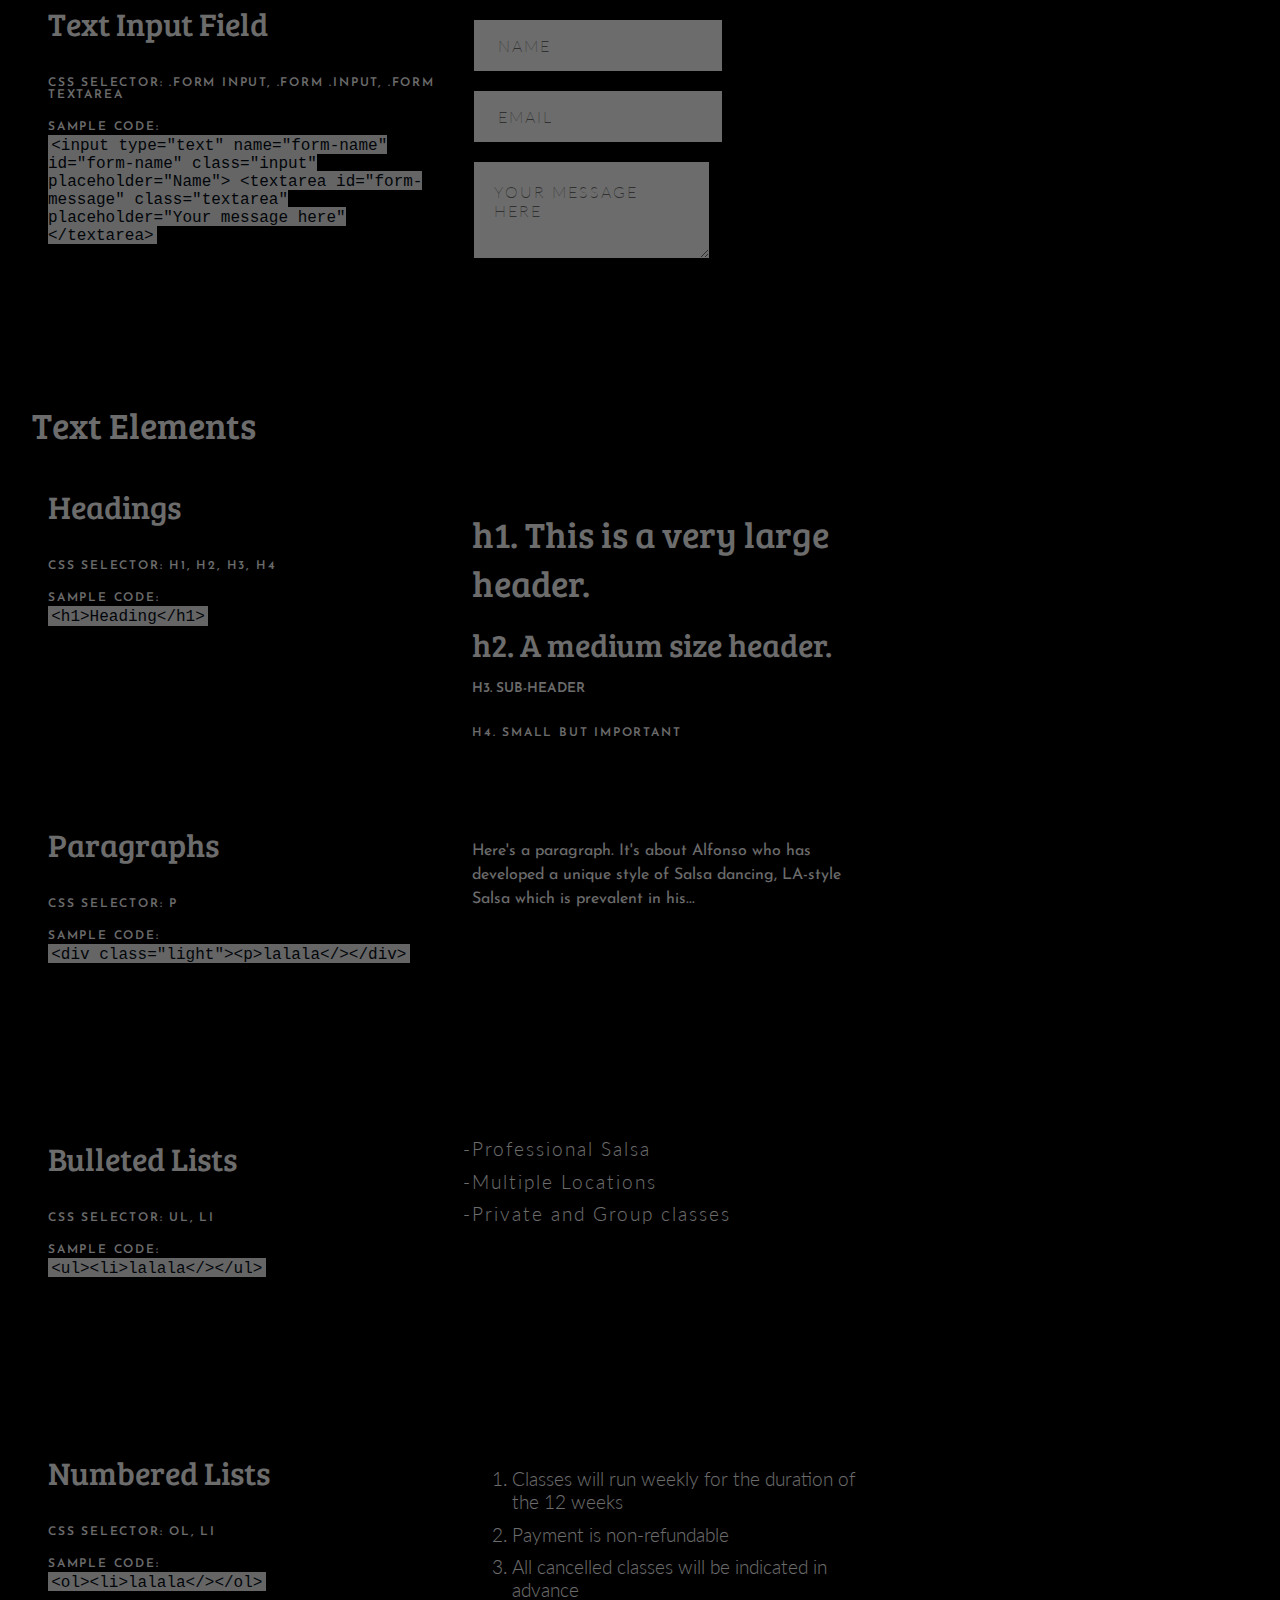
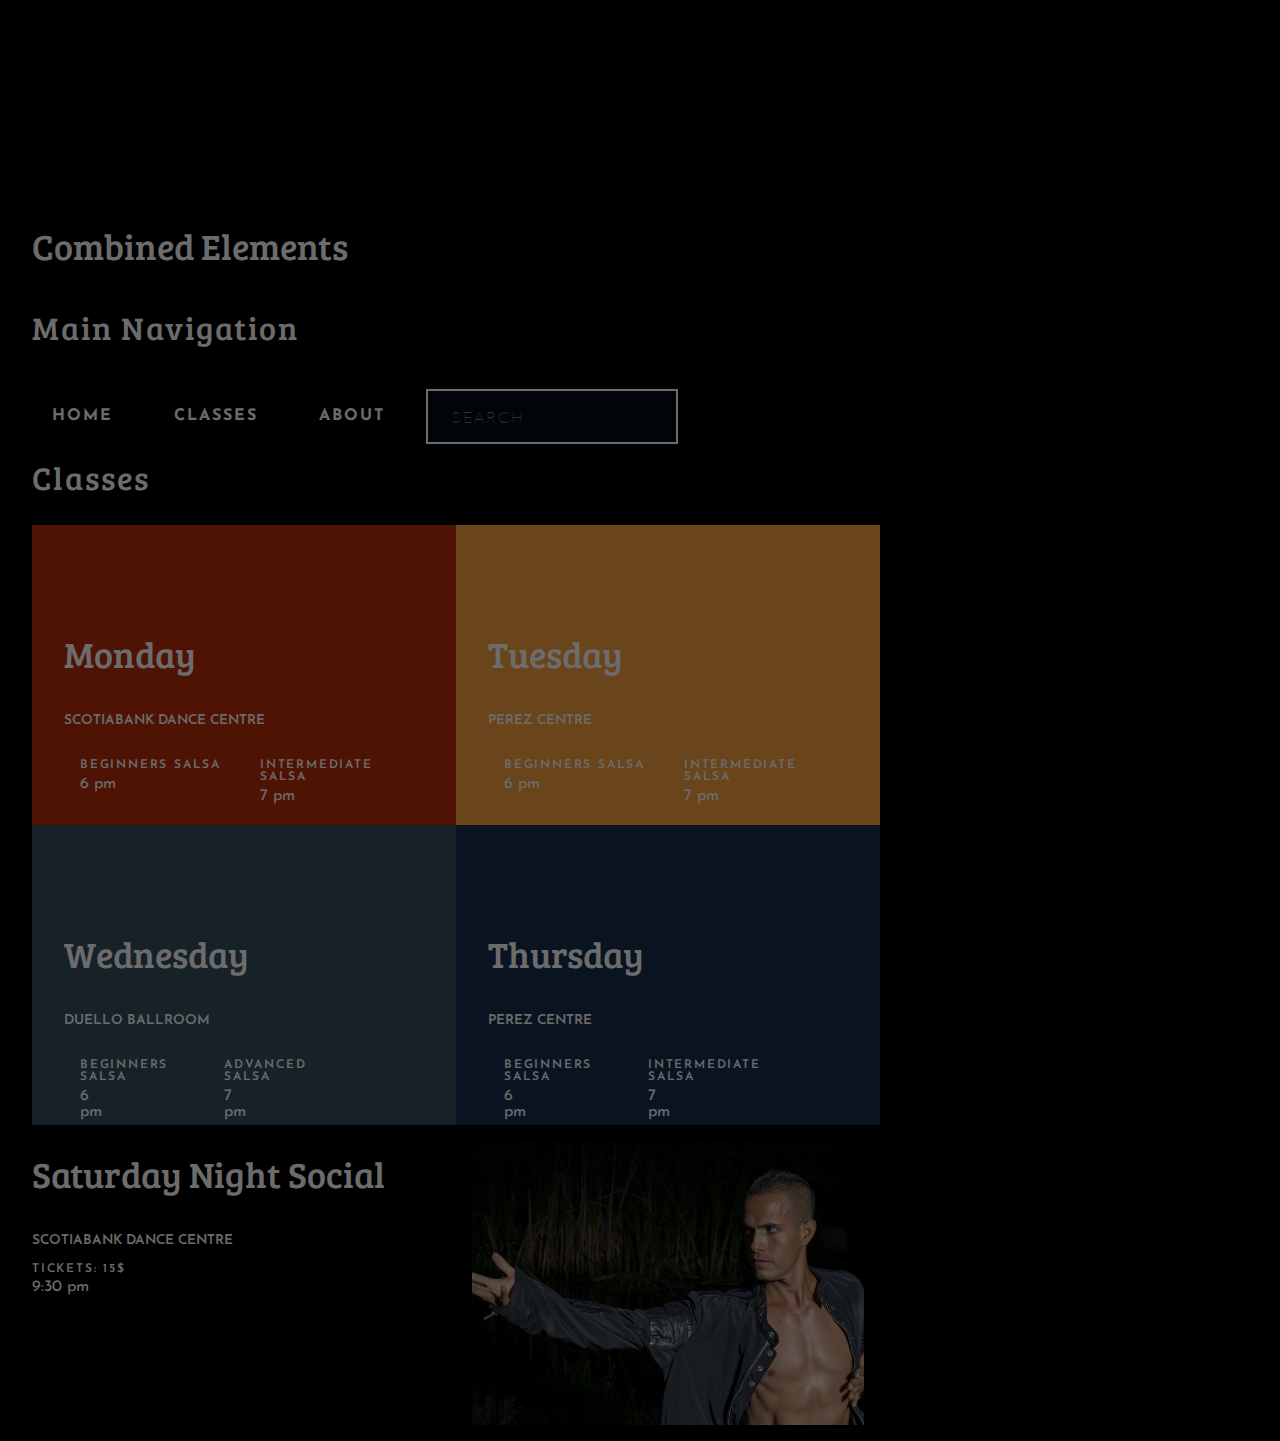
==== commit abea02f8: "fade in effects" ====
--- a/index.html
+++ b/index.html
@@ -39,7 +39,7 @@
               <a class="button-nav-side" href="sketches.html">Sitemap</a>
             </div>
             <div class="col-1-1">
-              <a class="button-nav-side" href="components.html">Templates</a>
+              <a class="button-nav-side transition" href="components.html">Templates</a>
             </div>
         
           </nav>
@@ -304,5 +304,9 @@
       </div>
 
     </div>
+    <script src="http://ajax.googleapis.com/ajax/libs/jquery/1.9.1/jquery.min.js"></script>
+<script src="js/extra.js"type="text/javascript">
+
+</script>
   </body>
 </html>
--- a/css/main.css
+++ b/css/main.css
@@ -14,6 +14,7 @@
 
   color: white;
   padding: 0;
+  background-color: black;
 }
 .styleguide{
   background-color: black;
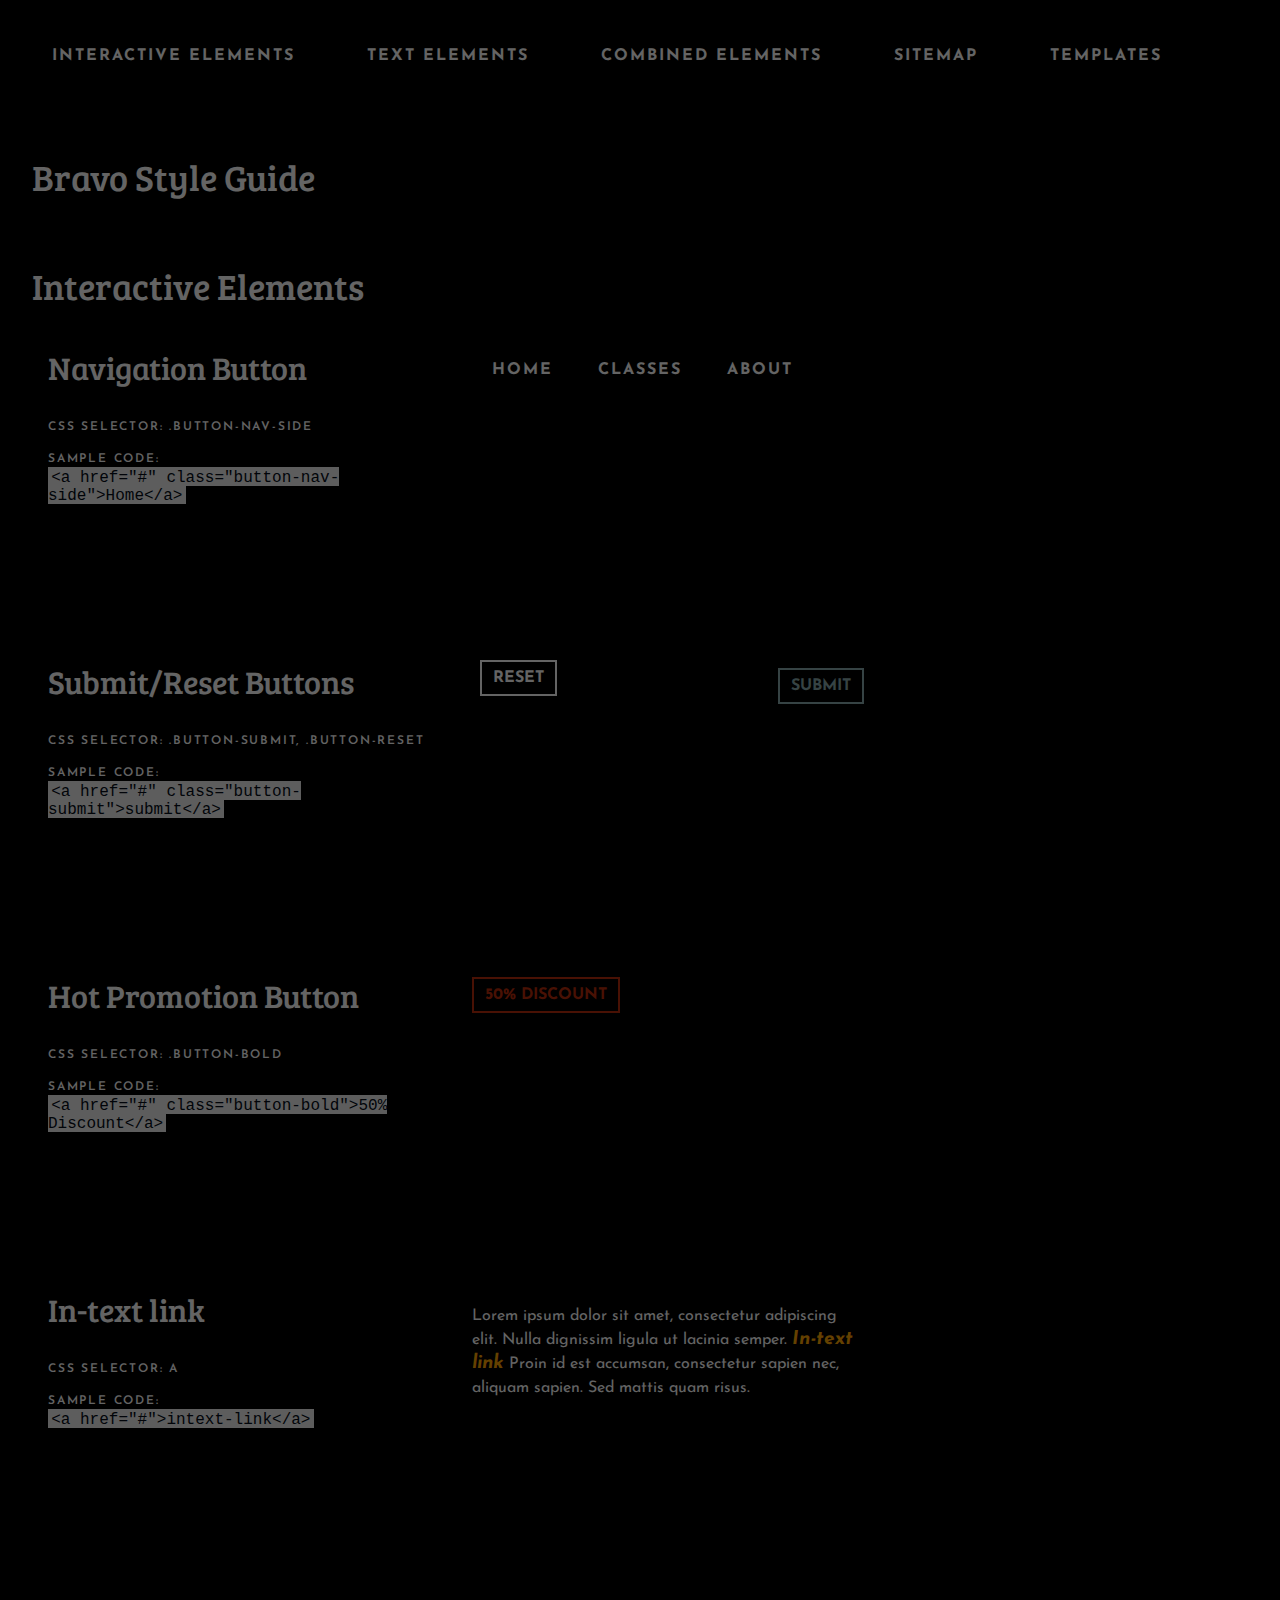
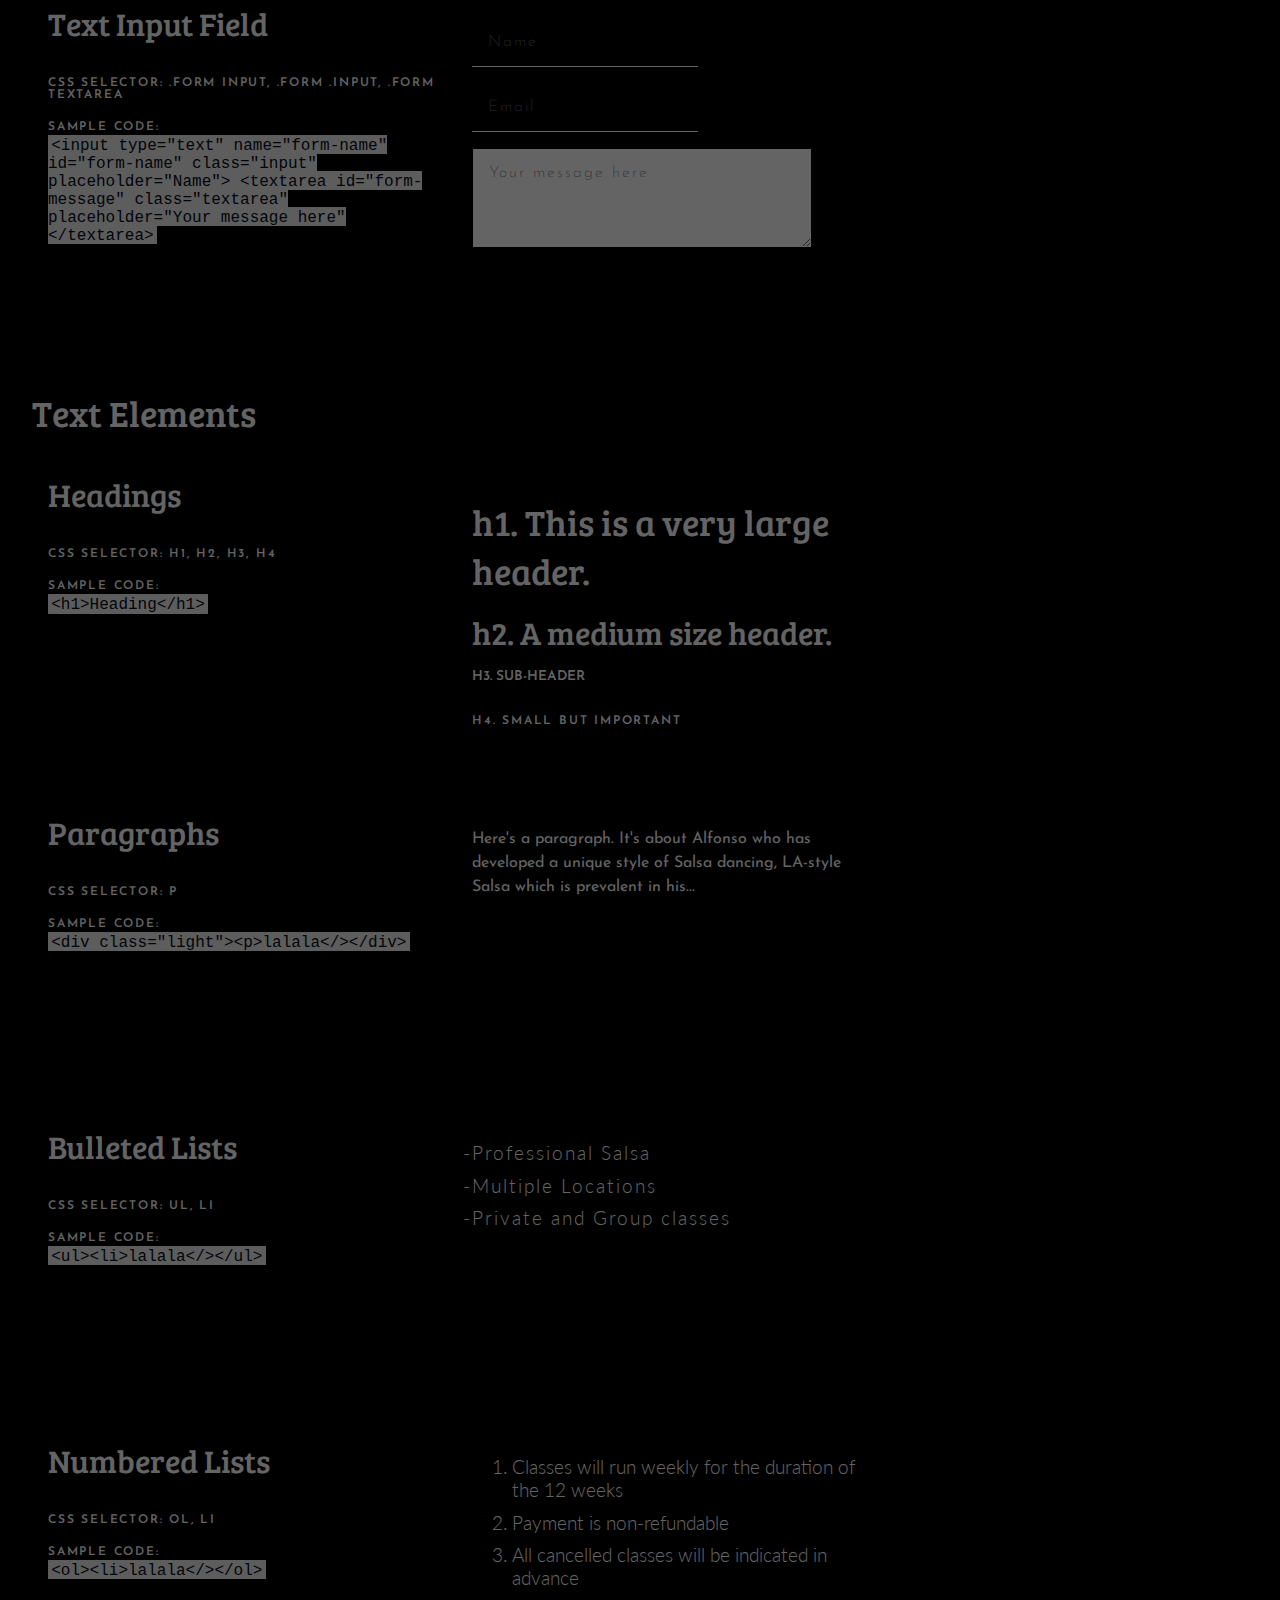
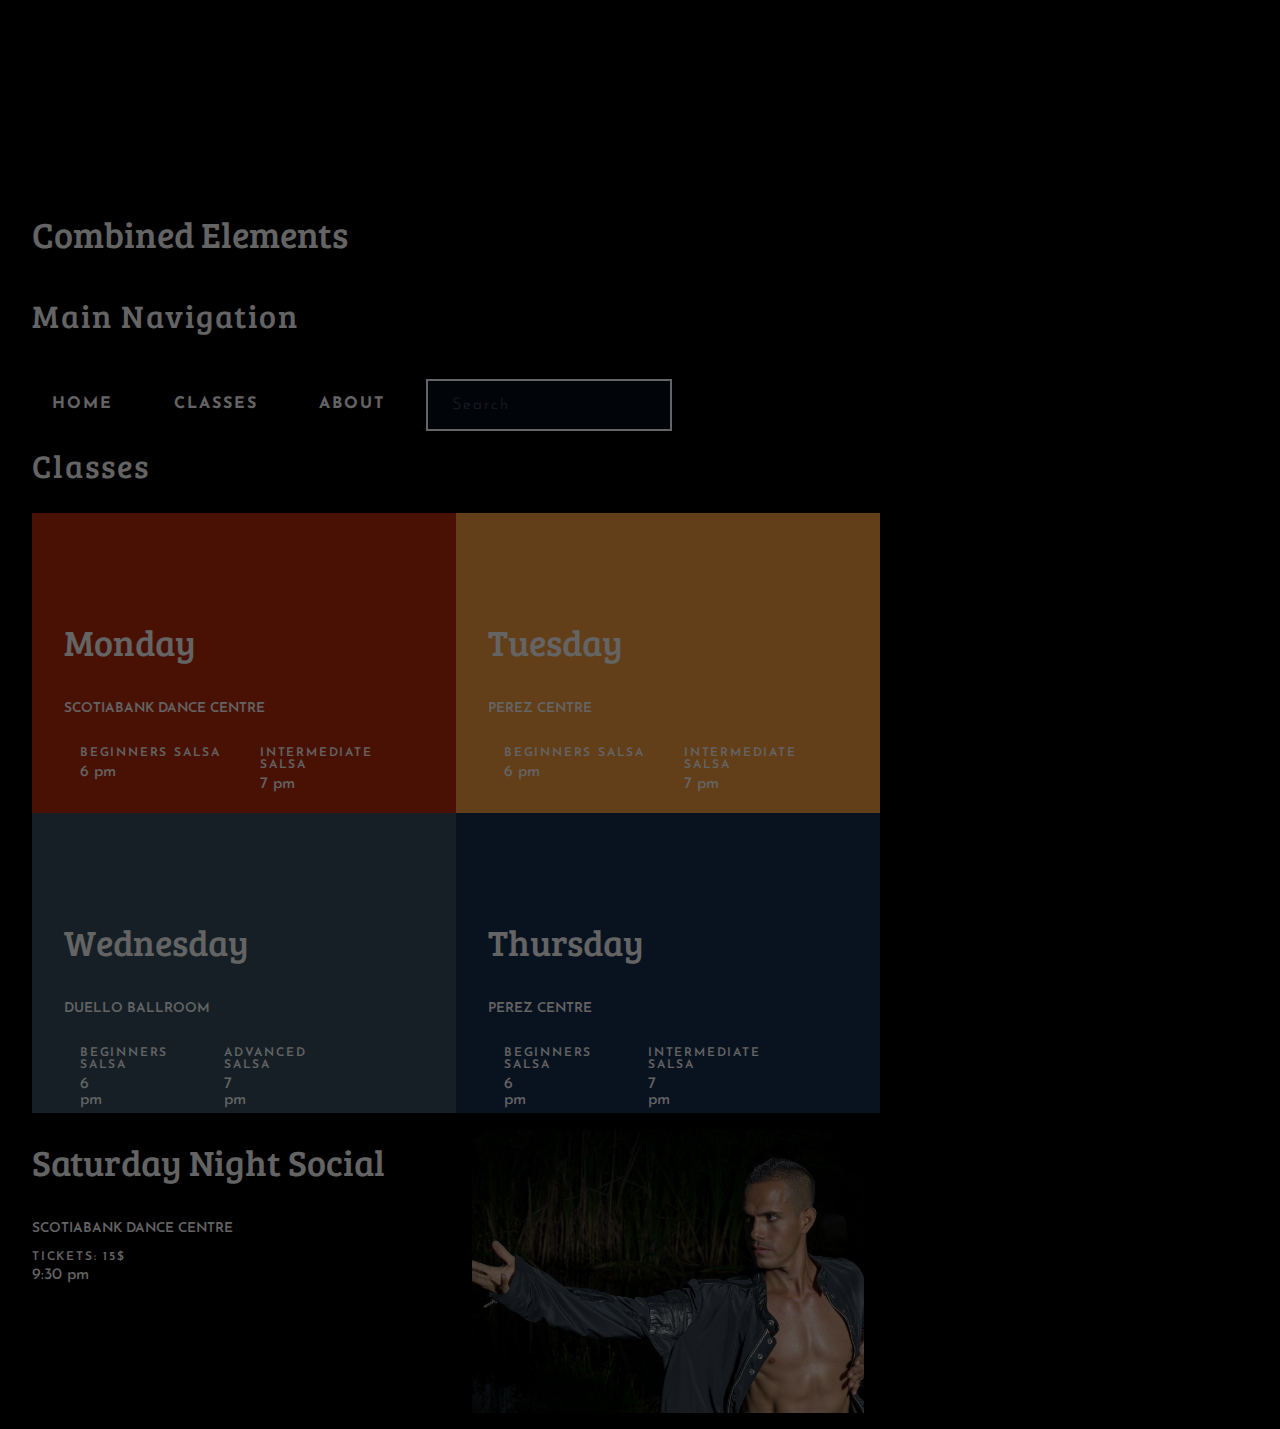
==== commit 3a3e9464: "Updated style guide" ====
--- a/index.html
+++ b/index.html
@@ -122,9 +122,9 @@
               <div class="col-1-2">
               <form method="post" action='#' id="form" class="form">
                 <!-- <label for="form-name">Name:</label> -->
-                <input type="text" name="form-name" id="form-name" class="input" placeholder="Name">
+                <input type="text" name="form-name" id="form-name" class="guide-input" placeholder="Name">
                 <!-- <label for="form-email">Email:</label> -->
-                <input type="text" name="form-email" id="form-email" class="input" placeholder="Email">
+                <input type="text" name="form-email" id="form-email" class="guide-input" placeholder="Email">
                 <!-- <label for="form-message">Message:</label> -->
                 <textarea id="form-message" class="textarea" placeholder="Your message here" ></textarea>
 
--- a/css/main.css
+++ b/css/main.css
@@ -547,11 +547,10 @@
   padding: 1em 1.5em;
   vertical-align: middle;
 
-  text-transform: uppercase;
   color: white;
   border: 2px solid white;
-    
-  font-family: "Lato", sans-serif;
+  font-family: 'Josefin Sans', sans-serif;
+  font-weight: normal;
   font-weight: bold;
   font-size: 1rem; 
   letter-spacing: 2px;
@@ -600,13 +599,15 @@
   text-align: left;
   padding: 1em 1.5em;
   vertical-align: middle;
-
-  text-transform: uppercase;
-  color: white;
-  border: 2px solid black;
+  color: white;
+  border-bottom: 1px solid black;
+  border-left:none;
+  border-right: none;
+  border-top: none;
+ 
     
-  font-family: "Lato", sans-serif;
-  font-weight: lighter;
+  font-family: 'Josefin Sans', sans-serif;
+  font-weight: normal;
   font-size: 1rem; 
   letter-spacing: 2px;
   
@@ -635,12 +636,12 @@
 .form .input:focus{
   color:  #040c17;
   border-color: black;
-  border-width: 2px;
+  border-width: 1px;
 
 }
 .form .input:focus{
   color: #111;
-  border-color: orange;
+  border-color: grey;
   color: black;
  
 }
@@ -648,17 +649,38 @@
 .form .input{
   margin-top: 1em;
   margin-right: 1em;
-    padding: 1em 1.5em;
+  padding: 1em;
     
+  font-family: 'Josefin Sans', sans-serif;
+  font-weight: 200;
+  font-size: 1rem;
     background-color: white;
 
-     border-color: black 2px;
+  border-left:none;
+  border-right: none;
+  border-top: none;
+     border-color: black 1px;
 
       color: black;
-
-    font-weight: 200;
+    letter-spacing: 2px;
+}
+
+.form .guide-input{
+  margin-top: 1em;
+  margin-right: 1em;
+  padding: 1em;
     
-    font-size: 1rem; 
+  font-family: 'Josefin Sans', sans-serif;
+  font-weight: 200;
+  font-size: 1rem;
+    background-color: black;
+
+  border-left:none;
+  border-right: none;
+  border-top: none;
+     border-color: white 1px;
+     border-bottom: white 1px solid;
+      color: white;
     letter-spacing: 2px;
 }
 
@@ -666,17 +688,19 @@
   margin-top: 1em;
   min-height: 100px;
   min-width: 80%%;
-  font-family: "Lato", sans-serif;
+
+  font-family: 'Josefin Sans', sans-serif;
   font-weight: 200;
   font-size: 1rem;
-  padding: 20px;
+  font-weight: 200;
+  font-size: 1rem;
+  padding: 1em;
+  min-width: 340px;
 
   background-color: white;
-
-  text-transform: uppercase;
   letter-spacing: 2px;
   color: black;
-  border-width: 2px;
+  border-width: 1px;
   text-align: left;
 
   border-color: black;
@@ -696,10 +720,62 @@
 .form textarea:focus{
 
   color: #111;
-  border-color: orange;
-  border-width: 2px;
-}
-
+  border-color: grey;
+  border-width: 1px;
+}
+
+input[type="checkbox"] {
+    display:none;
+}
+input[type="checkbox"] + label{
+
+   text-transform: uppercase;
+
+   font-family: 'Josefin Sans', sans-serif;
+  font-weight: 200;
+  font-size: 1rem;
+   display:inline-block;
+    width: auto;
+    border: 2px solid;
+    text-align: center;
+    padding: 1em;
+    background-color: white;
+    color: black;
+    cursor:pointer;
+     -moz-box-sizing: border-box;
+  -webkit-box-sizing: border-box;
+  box-sizing: border-box;
+    
+    -webkit-transition: all 0.2s cubic-bezier(0.000, 0.000, 0.580, 1.000);  
+    -moz-transition: all 0.2s cubic-bezier(0.000, 0.000, 0.580, 1.000); 
+    -o-transition: all 0.2s cubic-bezier(0.000, 0.000, 0.580, 1.000);
+    -ms-transition: all 0.2s cubic-bezier(0.000, 0.000, 0.580, 1.000); 
+    transition: all 0.2s cubic-bezier(0.000, 0.000, 0.580, 1.000);
+}
+
+input[type="checkbox"]:checked + label {
+    display:inline-block;
+ font-family: 'Josefin Sans', sans-serif;
+ text-transform: uppercase;
+  font-weight: 200;
+  font-size: 1rem;
+    width: auto;
+    border: 2px solid;
+    text-align: center;
+    padding: 1em;
+    background-color: black;
+    color: white;
+     -moz-box-sizing: border-box;
+  -webkit-box-sizing: border-box;
+  box-sizing: border-box;
+    
+    -webkit-transition: all 0.2s cubic-bezier(0.000, 0.000, 0.580, 1.000);  
+    -moz-transition: all 0.2s cubic-bezier(0.000, 0.000, 0.580, 1.000); 
+    -o-transition: all 0.2s cubic-bezier(0.000, 0.000, 0.580, 1.000);
+    -ms-transition: all 0.2s cubic-bezier(0.000, 0.000, 0.580, 1.000); 
+    transition: all 0.2s cubic-bezier(0.000, 0.000, 0.580, 1.000);
+ 
+}
 /* 
   TEXT ELEMENTS -------------------
 */
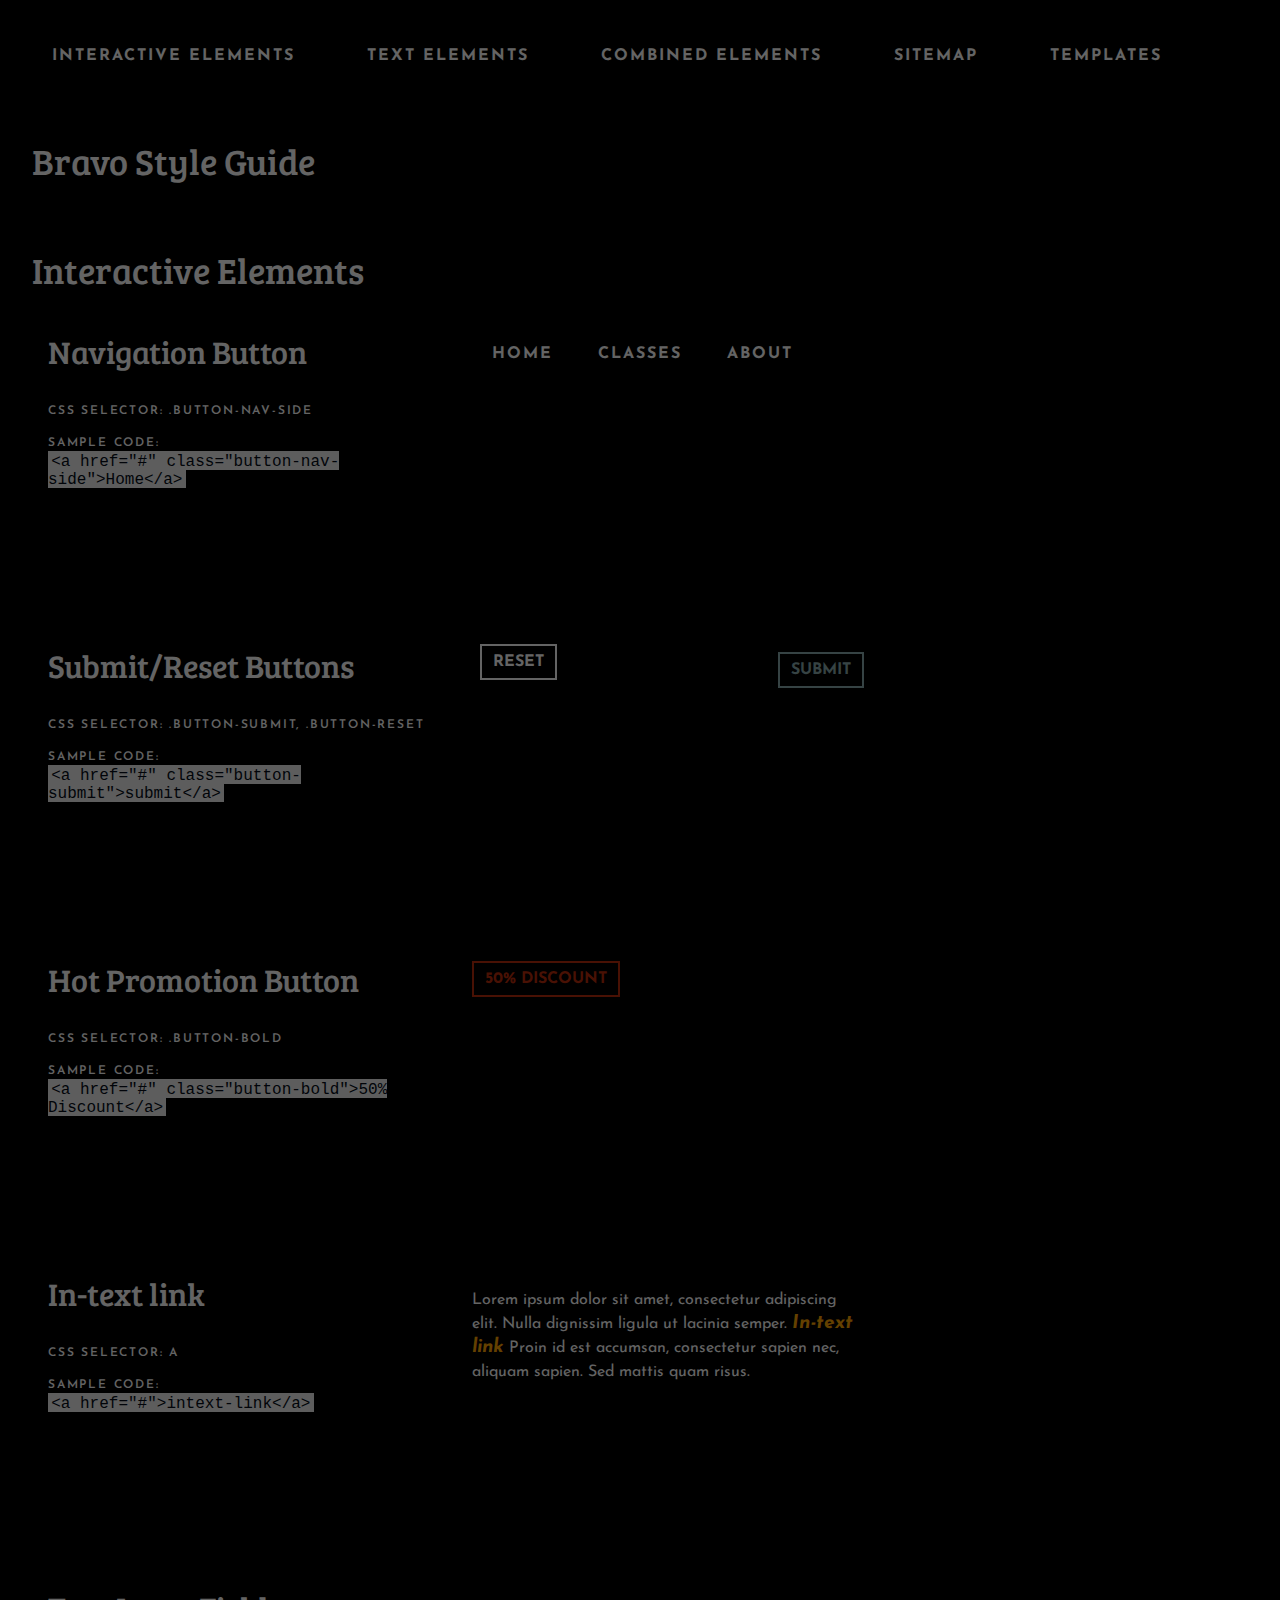
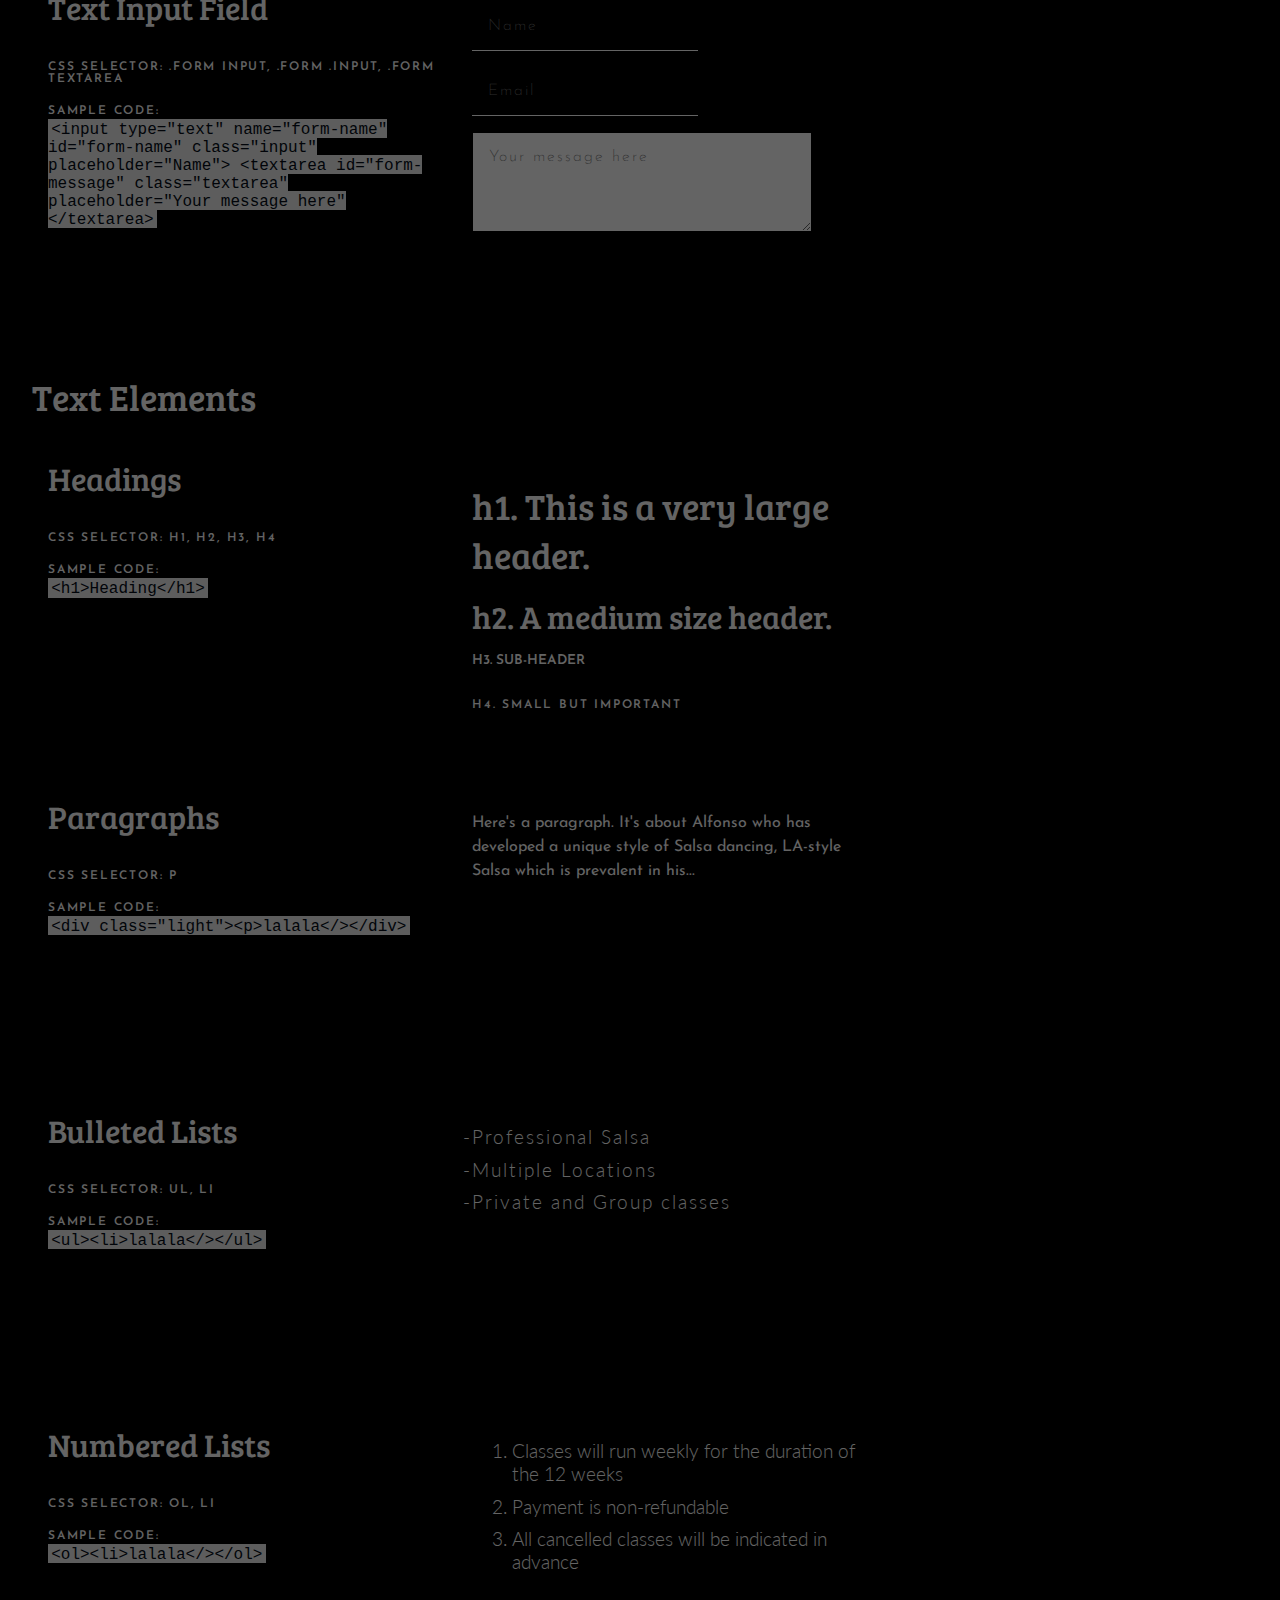
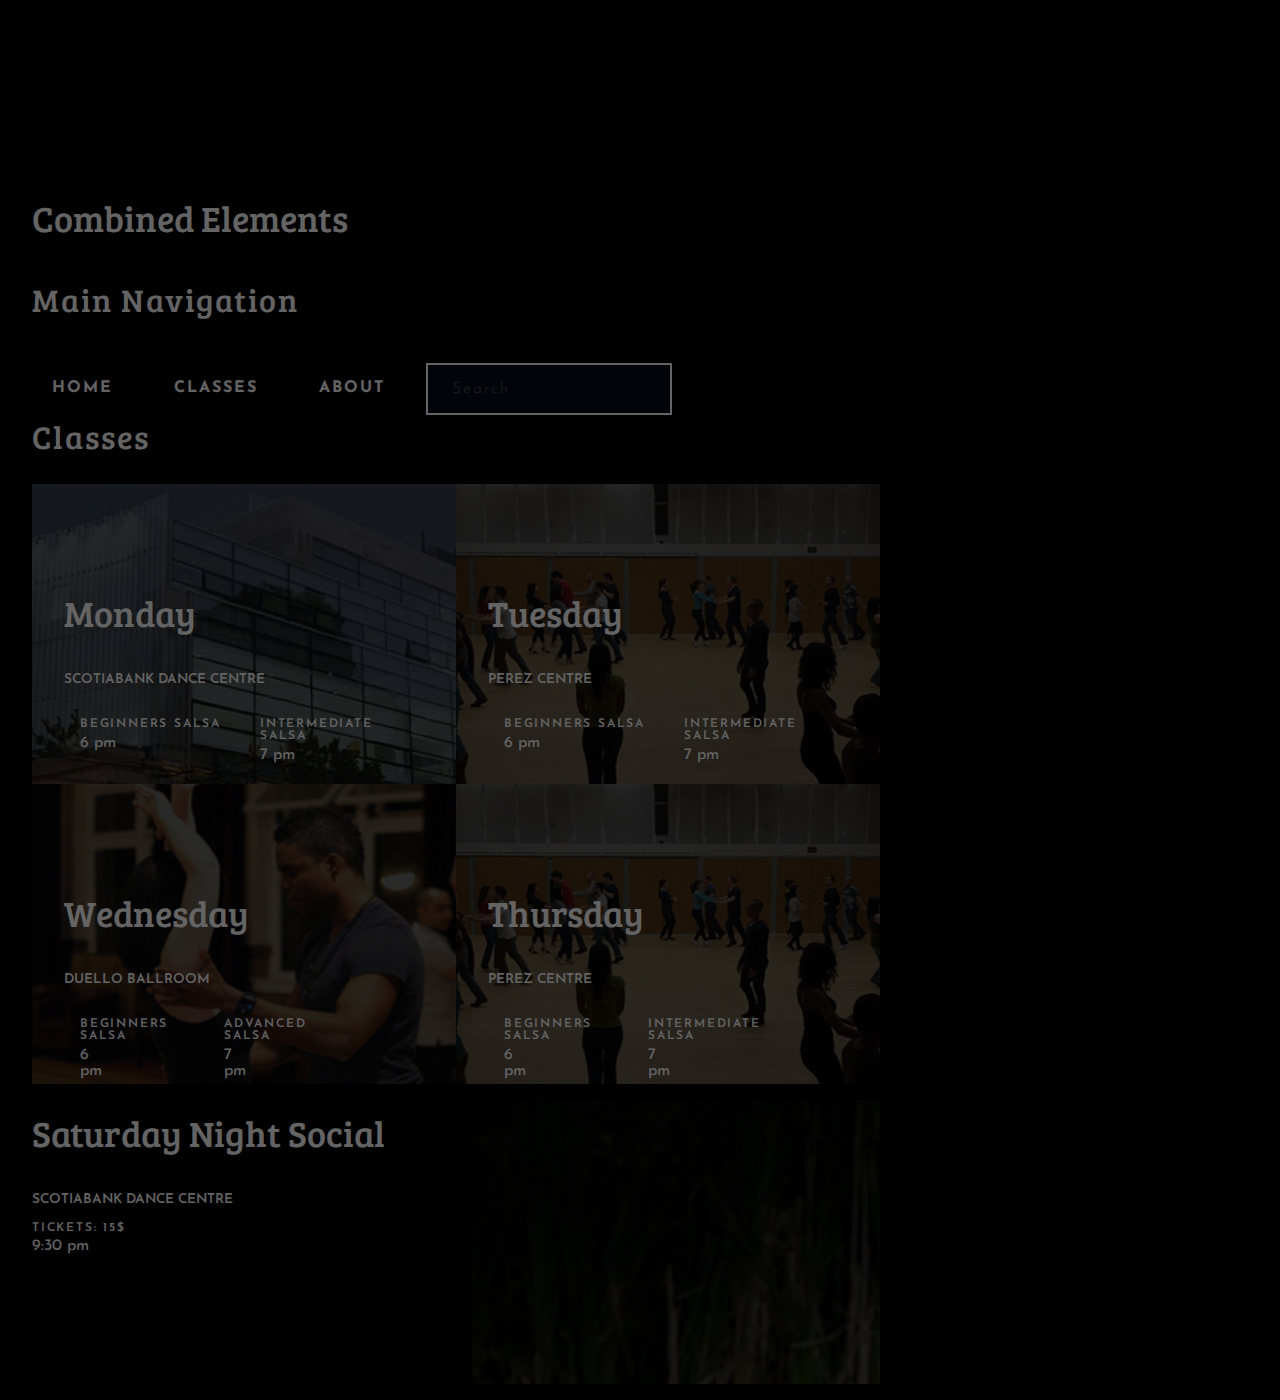
==== commit f0336dc1: "changed image" ====
--- a/index.html
+++ b/index.html
@@ -18,7 +18,7 @@
 
   <body>
 
-
+  <div class="page-content">
     <div class= "grid grid-pad styleguide">
 
       <div class="col-1-4">
@@ -304,6 +304,7 @@
       </div>
 
     </div>
+    </div>
     <script src="http://ajax.googleapis.com/ajax/libs/jquery/1.9.1/jquery.min.js"></script>
 <script src="js/extra.js"type="text/javascript">
 
--- a/css/main.css
+++ b/css/main.css
@@ -96,7 +96,7 @@
     .grid-pad .col-3-4 {
     width: 100%;
 
-    padding-left: 0;
+    padding-left: 2em;
   }
     .grid-pad .col-1-2 {
     width: 100%;
@@ -125,16 +125,48 @@
 }
 
 .mon {
-  background-color: #ba2d0b;
+  background: url(scotia.jpg) no-repeat;
+  background-size: cover;
+  background-position: center center;
+  background-repeat: no-repeat;
+  background-color: black;
+
 }
 .tues {
-  background-color: #f9a03f;
+    background: url(peretz.jpg) no-repeat;
+  background-size: cover;
+  background-position: center center;
+  background-repeat: no-repeat;
+  background-color: black;
 }
 .wed {
-  background-color: #37515f;
+    background: url(duello.jpg) no-repeat;
+  background-size: cover;
+  background-position: center center;
+  background-repeat: no-repeat;
+  background-color: black;
 }
 .thurs{
-  background-color: #18314f;
+ background: url(peretz.jpg) no-repeat;
+  background-size: cover;
+  background-position: center center;
+  background-repeat: no-repeat;
+  background-color: black;
+}
+.friday {
+  background: url(dance1.jpg) no-repeat;
+  background-size: cover;
+  background-position: center center;
+  background-repeat: no-repeat;
+  background-color: black;
+}
+.sat {
+  background: url(scotia.jpg) no-repeat;
+  background-size: cover;
+  background-position: center center;
+  background-repeat: no-repeat;
+  background-color: black;
+
 }
 .col-1-3 {
   width: 50%;
@@ -348,7 +380,7 @@
 .button-nav-side{
   display: inline-block;
   margin: 0 0;
-  margin-bottom: 1em;
+  margin-bottom: 0;
   text-align: center;
   
   padding: 1em 1.25em;
@@ -417,13 +449,40 @@
   display: inline-block;
   background-color: transparent;
   color: #8baaad;
-  padding: 1em 1.25em;
+  padding: 1.5em 1.75em;
   text-decoration: none;
   -webkit-transition: background-color 0.5s;
   transition: background-color 0.5s;
 }
 
 
+.button-home, .button-home:visited{
+
+  text-align: center;
+  vertical-align: middle;
+  padding: 1.5em 1.75em;
+  color: #8baaad;
+  background: transparent;
+  border: 2px solid #8baaad;
+
+  font-weight: bold;
+  font-size: 1rem; 
+  text-transform: uppercase;
+  text-decoration: none;
+  -webkit-border-radius: 0;
+  -moz-border-radius: 0;
+  border-radius: 0;
+  -webkit-transition: all 0.2s cubic-bezier(0.000, 0.000, 0.580, 1.000);
+  -moz-transition: all 0.2s cubic-bezier(0.000, 0.000, 0.580, 1.000);
+  -o-transition: all 0.2s cubic-bezier(0.000, 0.000, 0.580, 1.000);
+  -ms-transition: all 0.2s cubic-bezier(0.000, 0.000, 0.580, 1.000);
+  transition: all 0.2s cubic-bezier(0.000, 0.000, 0.580, 1.000);
+}
+
+.button-home:active, .button-home:hover, .button-home:focus {
+  background-color: #8baaad;
+  color: white;
+}
 
 .button-submit{
   margin-top: 0.5em;
@@ -459,12 +518,21 @@
   color: #040c17;
 }
 
+/*method below referenced from http://stackoverflow.com/questions/21992498/is-it-possible-to-disable-mouse-scroll-wheel-zoom-on-embedded-google-maps*/
+.google-maps{
+   background:transparent; 
+   position:relative; 
+   width:100%;
+   height:450px; 
+   top:450px;  
+   margin-top:-450px;  
+}
+
 .hero-button{
-  margin-top: 0.5em;
   display: block;
   text-align: center;
   vertical-align: middle;
-  padding: 0.5em 0.7em;
+  padding: 1em 0.7em;
   color: white;
   background: transparent;
   border: 2px solid white;
@@ -953,13 +1021,11 @@
 
 */
 
-img {
+/*img {
   height: auto; 
-  width: auto;
-  max-width: 100%;
-  border: 1px solid #888888; 
-}
-
+  width: 100%;
+}
+*/
 
 figure {
   margin: 0;
